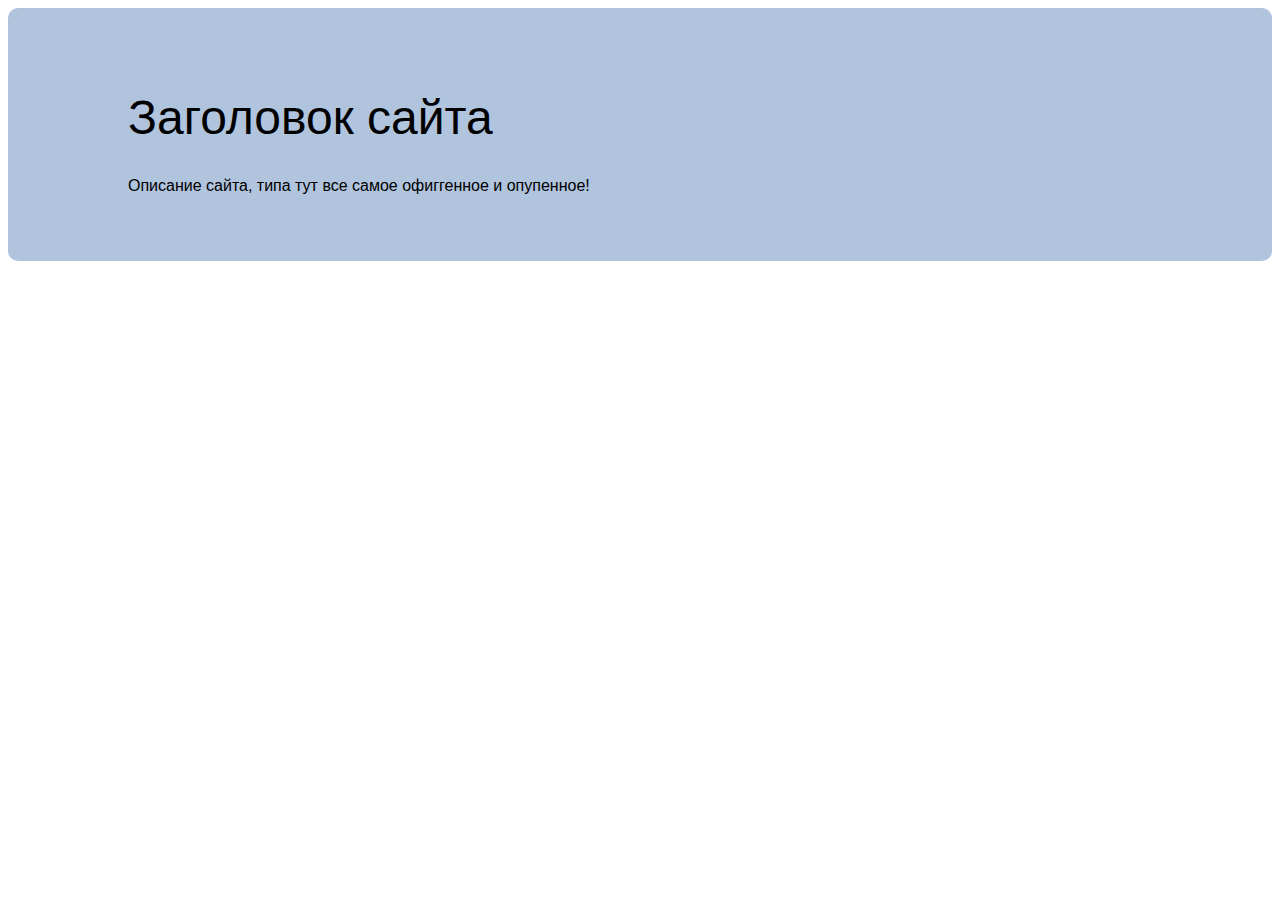
==== www/index.html @ 98dd0d77 "первый коммит" ====
<!doctype html>
<html lang="ru">
<head>
    <meta charset="UTF-8">
    <meta name="viewport" content="width=device-width, initial-scale=1.0">
    <title>Мой первый проект</title>
    <link rel="stylesheet" href="style/style.css">
</head>
<body>
    <div class="promo">
        <div class="promo-inner">
            <h1 class="promo-ttl">Заголовок сайта</h1>
            <p class="promo-slogan">Описание сайта, типа тут все самое офиггенное и опупенное!</p>
        </div>
    </div>

    <script src="scripts/script.js"></script>
</body>
</html>
---- www/style/style.css ----
body {
  font-family: Arial, "Helvetica Neue", Helvetica, sans-serif;
}

.promo {
  padding: 50px 0;
  background-color: lightsteelblue;
  border-radius: 10px;
}

.promo-inner {
  margin: 0 auto;
  width: 1024px;
}
@media (max-width: 1279px) {
  .promo-inner {
    width: auto;
    max-width: 1024px;
  }
}

.promo-ttl {
  font-size: 48px;
  font-weight: 400;
}
@media (max-width: 1279px) {
  .promo-ttl {
    font-size: 32px;
  }
}
@media (max-width: 669px) {
  .promo-ttl {
    font-size: 20px;
  }
}
/*# sourceMappingURL=[data-uri] */
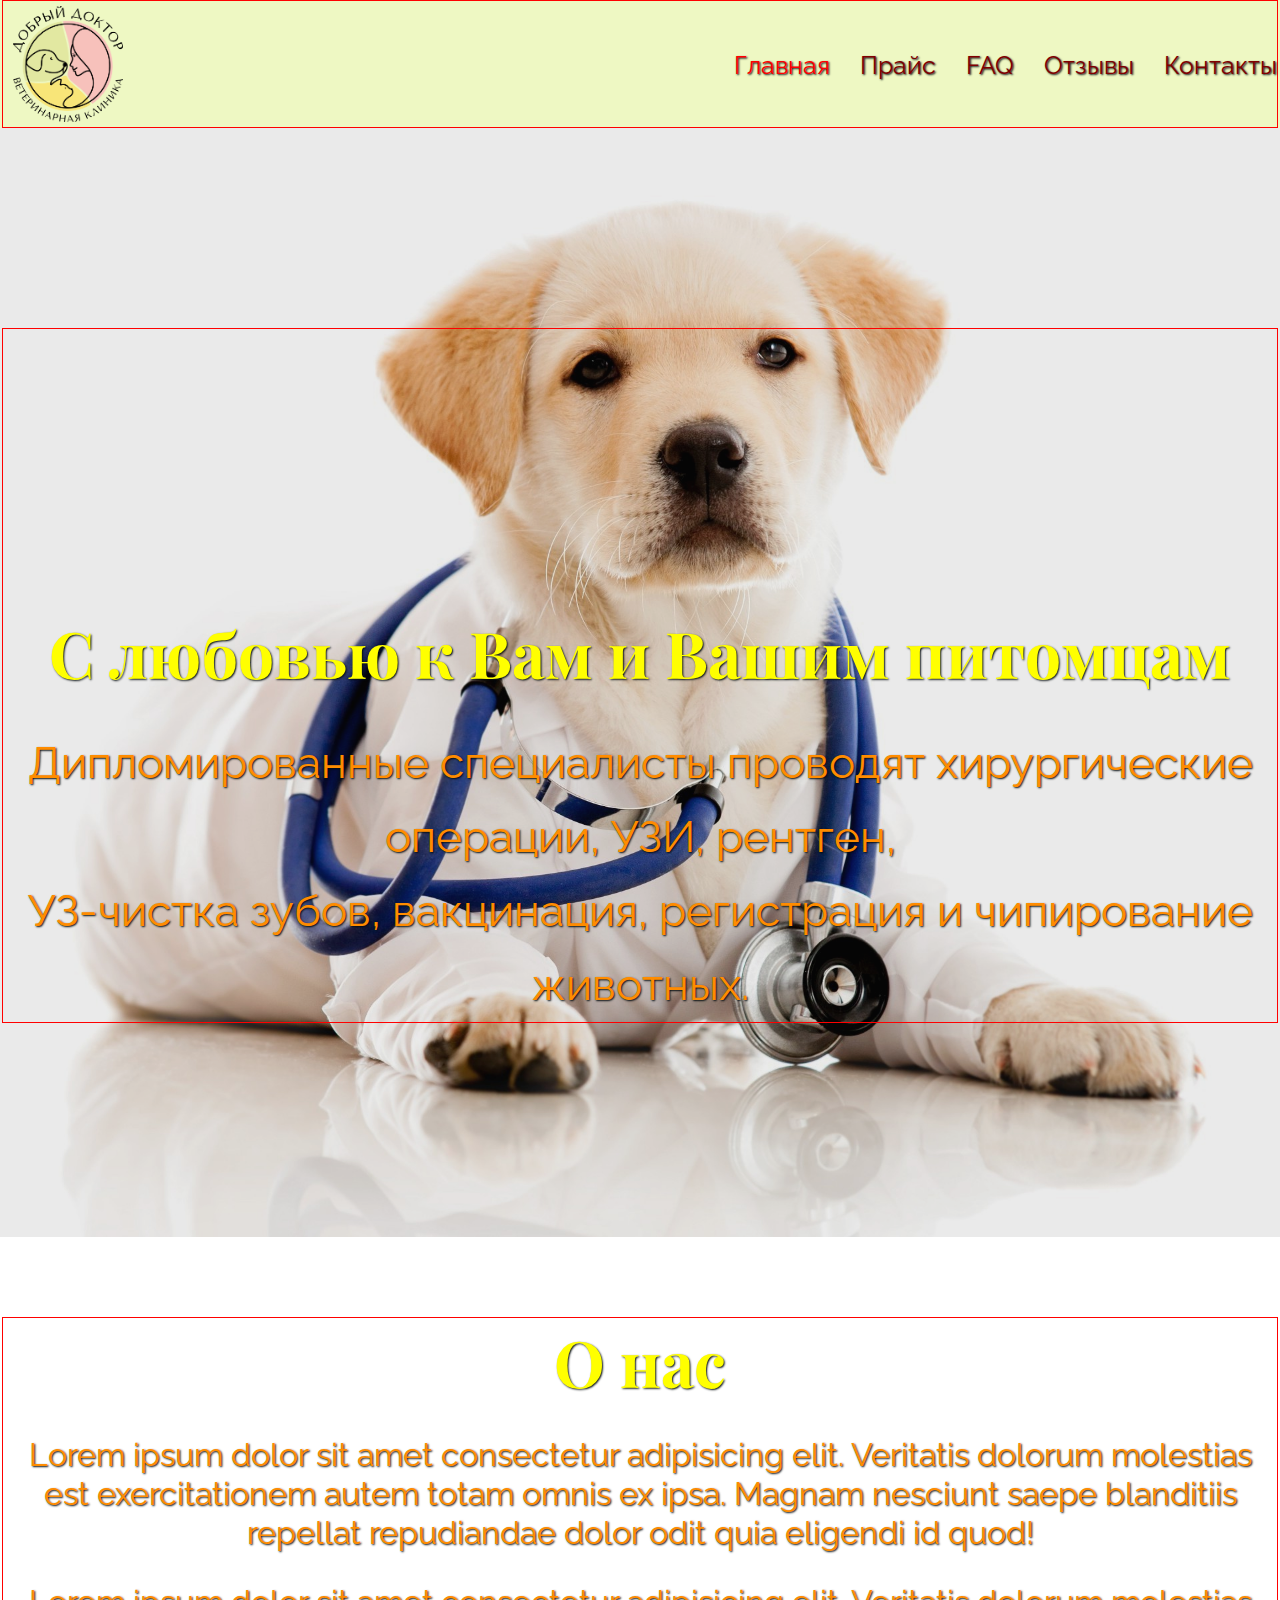
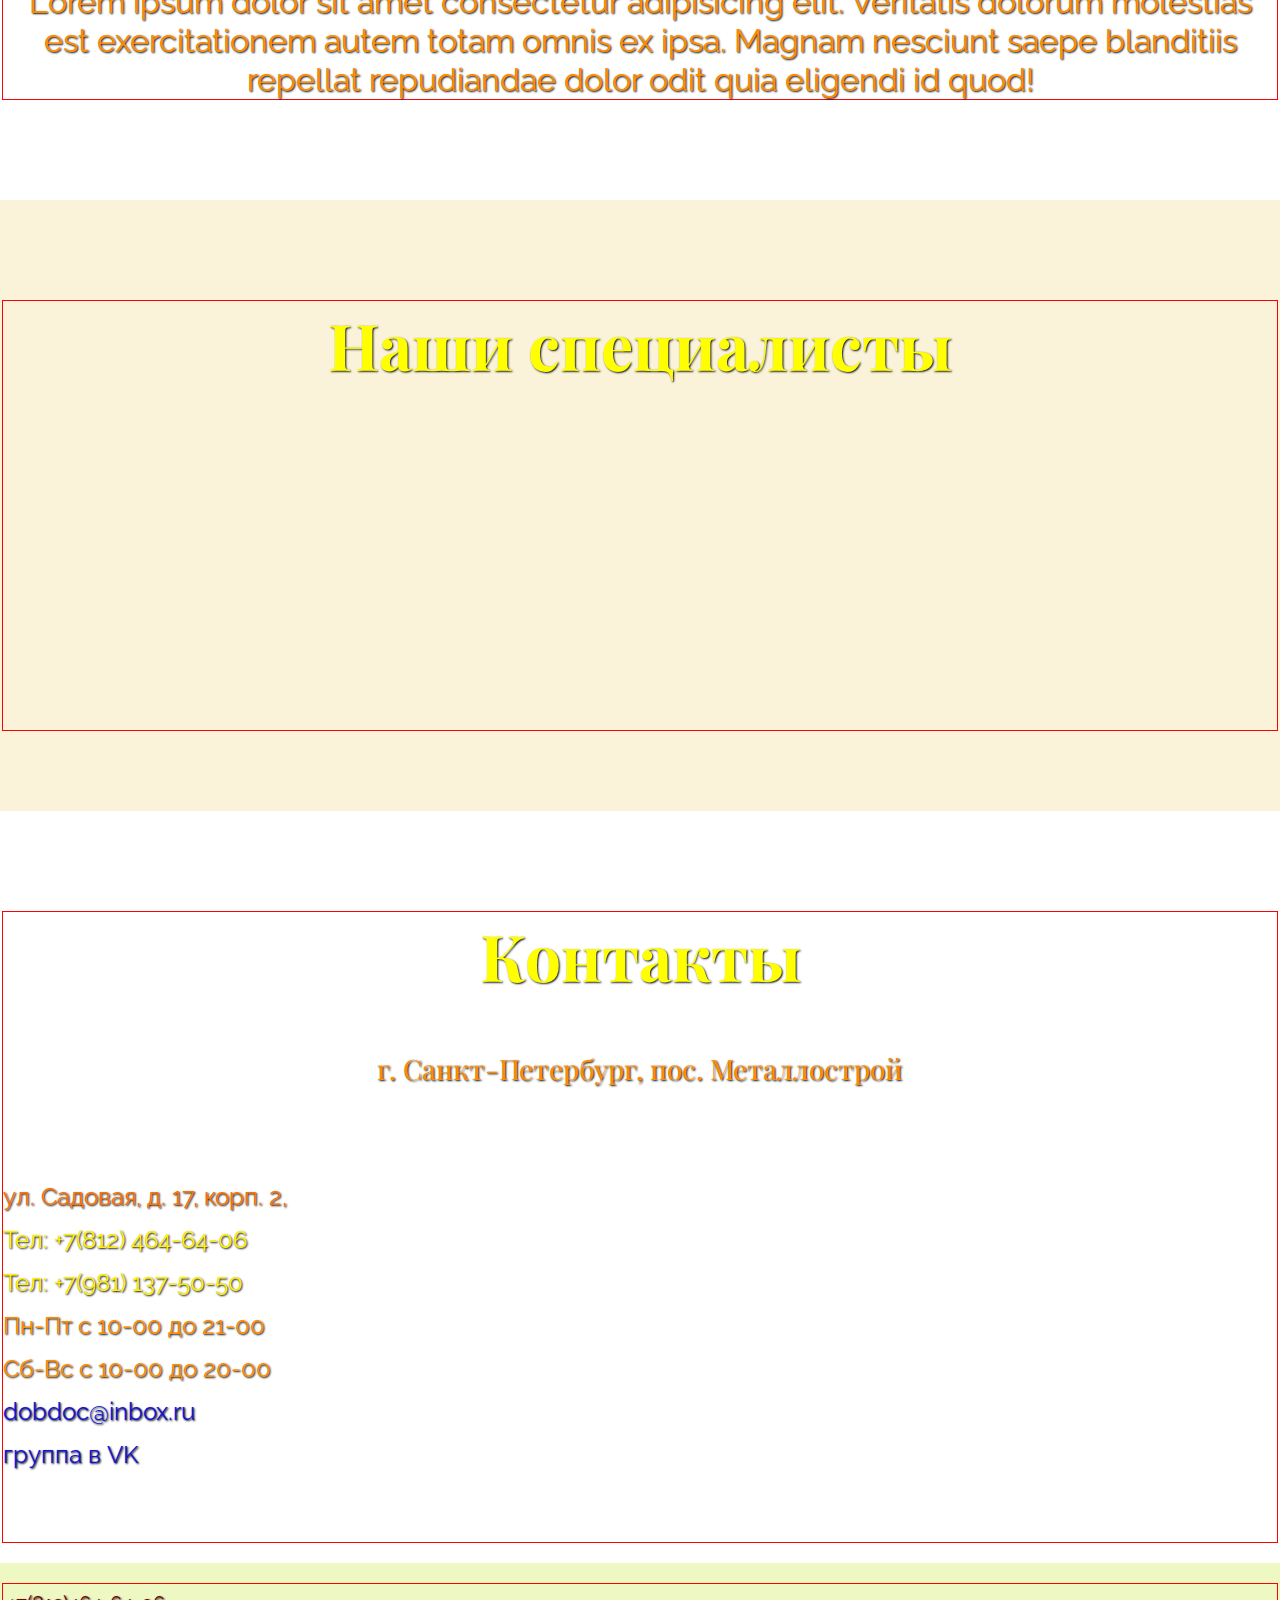
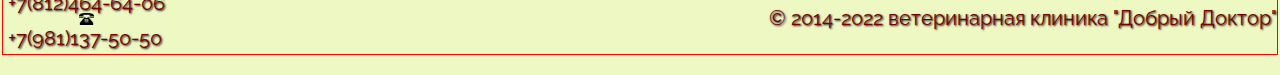
==== commit c95a543d: "сделала моб. меню и корректировала текст под мобил." ====
--- a/www/index.html
+++ b/www/index.html
@@ -1,19 +1,179 @@
-<!doctype html>
+<!DOCTYPE html>
 <html lang="ru">
+
 <head>
-    <meta charset="UTF-8">
-    <meta name="viewport" content="width=device-width, initial-scale=1.0">
-    <title>Мой первый проект</title>
-    <link rel="stylesheet" href="style/style.css">
+  <meta charset="UTF-8">
+  <meta http-equiv="X-UA-Compatible" content="IE=edge">
+  <meta name="viewport" content="width=device-width, initial-scale=1.0">
+  <title>Добрый доктор</title>
+  <link rel="stylesheet" href="style/style.css">
 </head>
+
 <body>
-    <div class="promo">
+  <header class="header">
+    <div class="header-inner">
+      <div class="header-wrap">
+        <img src="./images/логотип_png_Монтажная_область_1_копия_2.png" alt="logo" class="header-logo">
+
+        <div class="menu j-menu">
+          <ul>
+            <li>
+              <a href="index.html" class="active">Главная</a>
+            </li>
+            <li>
+              <a href="prise.html">Прайс</a>
+            </li>
+            <li>
+              <a href="faq.html">FAQ</a>
+            </li>
+            <li>
+              <a href="reviews.html">Отзывы</a>
+            </li>
+            <li>
+              <a href="contacts.html">Контакты</a>
+            </li>
+          </ul>
+        </div>
+        <button class="burger j-burger">menu</button>
+      
+      </div>
+      
+
+    </div>
+  </header>
+
+  <main>
+    <section class="promo">
+      <div class="promo-fade">
         <div class="promo-inner">
-            <h1 class="promo-ttl">Заголовок сайта</h1>
-            <p class="promo-slogan">Описание сайта, типа тут все самое офиггенное и опупенное!</p>
+          <h1 class="promo-title">С любовью к Вам и Вашим питомцам</h1>
+          <p class="promo-text">Дипломированные специалисты проводят хирургические операции, УЗИ, рентген,<br>
+            УЗ-чистка зубов, вакцинация, регистрация и чипирование животных.</p>
         </div>
+      </div>
+    </section>
+
+    <section class="story">
+      <div class="story-inner">
+        <h2 class="story-title">О нас</h2>
+        <p class="story-text">Lorem ipsum dolor sit amet consectetur adipisicing elit. Veritatis dolorum molestias est
+          exercitationem autem totam omnis ex ipsa. Magnam nesciunt saepe blanditiis repellat repudiandae dolor odit
+          quia eligendi id quod!</p>
+
+        <p class="story-text">Lorem ipsum dolor sit amet consectetur adipisicing elit. Veritatis dolorum molestias est
+          exercitationem autem totam omnis ex ipsa. Magnam nesciunt saepe blanditiis repellat repudiandae dolor odit
+          quia eligendi id quod!</p>
+      </div>
+    </section>
+
+    <section class="specialists">
+      <div class="specialists-inner">
+        <h2 class="specialists-title">Наши специалисты</h2>
+        <marquee scrollamount="7" direction="left" loop="-1">
+          <div class="specialists-content">
+            <div class="specialists-slider">
+              <div class="specialist">
+                <div class="specialist-photo-wrap">
+                  <img src="./images/Татьяна Владимировна.jpg" class="specialist-photo">
+                </div>
+                <div class="specialist-info">
+                  <strong class="specialist-name">Татьяна Владимировна</strong>
+                  <blockquote class="specialist-quote">инфо о враче</blockquote>
+                </div>
+              </div>
+            </div>
+
+            <div class="specialists-slider">
+              <div class="specialist">
+                <div class="specialist-photo-wrap">
+                  <img src="./images/Ольга Ивановна.jpg" class="specialist-photo">
+                </div>
+                <div class="specialist-info">
+                  <strong class="specialist-name">Иванова Ольга Марковна</strong>
+                  <blockquote class="specialist-quote">инфо о враче</blockquote>
+                </div>
+              </div>
+            </div>
+
+            <div class="specialists-slider">
+              <div class="specialist">
+                <div class="specialist-photo-wrap">
+                  <img src="./images/Татьяна Владимировна.jpg" class="specialist-photo">
+                </div>
+                <div class="specialist-info">
+                  <strong class="specialist-name">Татьяна Владимировна</strong>
+                  <blockquote class="specialist-quote">инфо о враче</blockquote>
+                </div>
+              </div>
+            </div>
+
+            <div class="specialists-slider">
+              <div class="specialist">
+                <div class="specialist-photo-wrap">
+                  <img src="./images/Татьяна Владимировна.jpg" class="specialist-photo">
+                </div>
+                <div class="specialist-info">
+                  <strong class="specialist-name">Татьяна Владимировна</strong>
+                  <blockquote class="specialist-quote">инфо о враче</blockquote>
+                </div>
+              </div>
+            </div>
+          </div>
+        </marquee>
+
+      </div>
+    </section>
+
+    <section class="contacts">
+      <div class="contacts-inner">
+        <h2 class="contacts-title">Контакты</h2>
+
+        <ul class="tabs">
+          <li class="tabs-item">
+            <p href="#" class="tabs-link active j-tabs-link">г. Санкт-Петербург, пос. Металлострой</p>
+          </li>
+        </ul>
+
+        <div class="contacts-item active tabs-content">
+          <div class="contacts-info">
+            <p class="contacts-text">ул. Садовая, д. 17, корп. 2,</p>
+            <p class="contacts-text1">Тел: +7(812) 464-64-06</p>
+            <p class="contacts-text1">Тел: +7(981) 137-50-50</p>
+            <p class="contacts-text2">Пн-Пт с 10-00 до 21-00</p>
+            <p class="contacts-text2">Сб-Вс с 10-00 до 20-00</p>
+            <p class="contacts-text3"><a href="mailto:dobdoc@inbox.ru">dobdoc@inbox.ru</a></p>
+            <p class="contacts-text3"><a href="https://vk.com/dobryu_doctor">группа в VK</a></p>
+          </div>
+
+          <div class="contacts-map">
+            <div style="position:relative;overflow:hidden;"><iframe
+                src="https://yandex.ru/map-widget/v1/?um=constructor%3Ab95b7c24da379fdb84732457a27bf0f45a4c1c85ee0b3e1d60ecde0ba533adcd&amp;source=constructor"
+                width="100%" height="420" frameborder="1" style="border: 0;"></iframe></div>
+          </div>
+        </div>
+
+      </div>
+    </section>
+
+  </main>
+
+  <footer class="footer">
+    <div class="footer-inner">
+      <div class="footer-wrap">
+        <div class="footer-phone">
+          <a href="tel:+79811375050" class="header-phone">+7(812)464-64-06</a><br>
+          <a href="tel:+78124646406" class="header-phone">+7(981)137-50-50</a>
+        </div>
+        <div class="footer-copyright">© 2014-2022 ветеринарная клиника "Добрый Доктор"</div>
+      </div>
+
     </div>
+  </footer>
 
-    <script src="scripts/script.js"></script>
+  <script src="scripts/jquery-3.6.0.min.js"></script>
+  <script src="scripts/slick.min.js"></script>
+  <script src="scripts/script.js"></script>
+
 </body>
+
 </html>
--- a/www/style/style.css
+++ b/www/style/style.css
@@ -1,36 +1,1182 @@
+/* playfair-display-regular - latin_cyrillic */
+@font-face {
+  font-family: "Playfair Display";
+  font-style: normal;
+  font-weight: 400;
+  src: local(""), url("../fonts/playfair-display-v28-latin_cyrillic-regular.woff2") format("woff2"), url("../fonts/playfair-display-v28-latin_cyrillic-regular.woff") format("woff");
+  /* Chrome 6+, Firefox 3.6+, IE 9+, Safari 5.1+ */
+}
+/* playfair-display-700 - latin_cyrillic */
+@font-face {
+  font-family: "Playfair Display";
+  font-style: normal;
+  font-weight: 700;
+  src: local(""), url("../fonts/playfair-display-v28-latin_cyrillic-700.woff2") format("woff2"), url("../fonts/playfair-display-v28-latin_cyrillic-700.woff") format("woff");
+  /* Chrome 6+, Firefox 3.6+, IE 9+, Safari 5.1+ */
+}
+/* raleway-regular - latin_cyrillic */
+@font-face {
+  font-family: "Raleway";
+  font-style: normal;
+  font-weight: 400;
+  src: local(""), url("../fonts/raleway-v26-latin_cyrillic-regular.woff2") format("woff2"), url("../fonts/raleway-v26-latin_cyrillic-regular.woff") format("woff");
+  /* Chrome 6+, Firefox 3.6+, IE 9+, Safari 5.1+ */
+}
+/* raleway-600 - latin_cyrillic */
+@font-face {
+  font-family: "Raleway";
+  font-style: normal;
+  font-weight: 600;
+  src: local(""), url("../fonts/raleway-v26-latin_cyrillic-600.woff2") format("woff2"), url("../fonts/raleway-v26-latin_cyrillic-600.woff") format("woff");
+  /* Chrome 6+, Firefox 3.6+, IE 9+, Safari 5.1+ */
+}
 body {
-  font-family: Arial, "Helvetica Neue", Helvetica, sans-serif;
+  margin: 0;
+  font-family: "Playfair Display", "Raleway", sans-serif;
+}
+
+@media (max-width: 767px) {
+  body {
+    padding-top: 0;
+  }
+}
+* {
+  box-sizing: border-box;
+}
+
+/* Slider */
+.slick-slider {
+  position: relative;
+  display: block;
+  box-sizing: border-box;
+  -webkit-touch-callout: none;
+  -webkit-user-select: none;
+  -khtml-user-select: none;
+  -moz-user-select: none;
+  -ms-user-select: none;
+  user-select: none;
+  -ms-touch-action: pan-y;
+  touch-action: pan-y;
+  -webkit-tap-highlight-color: transparent;
+}
+
+.slick-list {
+  position: relative;
+  overflow: hidden;
+  display: block;
+  margin: 0;
+  padding: 0;
+}
+.slick-list:focus {
+  outline: none;
+}
+.slick-list.dragging {
+  cursor: pointer;
+  cursor: hand;
+}
+
+.slick-slider .slick-track,
+.slick-slider .slick-list {
+  -webkit-transform: translate3d(0, 0, 0);
+  -moz-transform: translate3d(0, 0, 0);
+  -ms-transform: translate3d(0, 0, 0);
+  -o-transform: translate3d(0, 0, 0);
+  transform: translate3d(0, 0, 0);
+}
+
+.slick-track {
+  position: relative;
+  left: 0;
+  top: 0;
+  display: block;
+  margin-left: auto;
+  margin-right: auto;
+}
+.slick-track:before, .slick-track:after {
+  content: "";
+  display: table;
+}
+.slick-track:after {
+  clear: both;
+}
+.slick-loading .slick-track {
+  visibility: hidden;
+}
+
+.slick-slide {
+  float: left;
+  height: 100%;
+  min-height: 1px;
+  display: none;
+}
+[dir=rtl] .slick-slide {
+  float: right;
+}
+.slick-slide img {
+  display: block;
+}
+.slick-slide.slick-loading img {
+  display: none;
+}
+.slick-slide.dragging img {
+  pointer-events: none;
+}
+.slick-initialized .slick-slide {
+  display: block;
+}
+.slick-loading .slick-slide {
+  visibility: hidden;
+}
+.slick-vertical .slick-slide {
+  display: block;
+  height: auto;
+  border: 1px solid transparent;
+}
+
+.slick-arrow.slick-hidden {
+  display: none;
+}
+
+.header {
+  width: 100%;
+  background-color: #eef8c3;
+}
+@media (max-width: 1279px) {
+  .header {
+    padding: 0;
+  }
+}
+@media (max-width: 767px) {
+  .header {
+    padding: 0;
+  }
+}
+
+.header-logo {
+  width: 130px;
+  padding: 5px 10px;
+}
+@media (max-width: 1279px) {
+  .header-logo {
+    padding: 5px 10px;
+  }
+}
+@media (max-width: 767px) {
+  .header-logo {
+    padding: 5px 10px;
+  }
+}
+
+.header-inner {
+  max-width: 1276px;
+  margin: 0 auto;
+  border: 1px solid red;
+}
+@media (max-width: 1279px) {
+  .header-inner {
+    padding: 0 10px;
+  }
+}
+
+.header-wrap {
+  display: flex;
+  align-items: center;
+  justify-content: space-between;
 }
 
 .promo {
-  padding: 50px 0;
-  background-color: lightsteelblue;
-  border-radius: 10px;
+  text-align: center;
+  background-image: url(../images/milye-doktor-shhenok-labradora.jpg);
+  background-repeat: no-repeat;
+  background-position: center;
+  background-size: cover;
+}
+
+.promo-fade {
+  background-color: rgba(51, 51, 51, 0.1);
+  padding-top: 200px;
+  padding-bottom: 214px;
+}
+@media (max-width: 767px) {
+  .promo-fade {
+    padding-top: 110px;
+    padding-bottom: 80px;
+  }
 }
 
 .promo-inner {
-  margin: 0 auto;
-  width: 1024px;
+  max-width: 1276px;
+  margin: 0 auto;
+  border: 1px solid red;
 }
 @media (max-width: 1279px) {
   .promo-inner {
-    width: auto;
-    max-width: 1024px;
-  }
-}
-
-.promo-ttl {
-  font-size: 48px;
+    padding: 0 10px;
+  }
+}
+
+.promo-title {
+  margin: 0 auto;
+  font-family: "Playfair Display";
+  text-align: center;
+  font-size: 64px;
+  line-height: 87px;
+  color: #FFFF00;
+  text-shadow: 1px 1px 2px #060D10;
+  padding-top: 280px;
+}
+@media (max-width: 1279px) {
+  .promo-title {
+    line-height: 82px;
+  }
+}
+@media (max-width: 767px) {
+  .promo-title {
+    font-size: 36px;
+    line-height: 49px;
+  }
+}
+@media (max-width: 767px) {
+  .promo-title {
+    padding-top: 210px;
+  }
+}
+
+.promo-text {
+  margin: 0;
+  padding-top: 30px;
+  font-family: "Raleway";
+  font-style: normal;
   font-weight: 400;
-}
-@media (max-width: 1279px) {
-  .promo-ttl {
+  font-size: 44px;
+  line-height: 74px;
+  align-items: center;
+  color: #FF8C00;
+  text-shadow: 1px 1px 2px #060D10;
+}
+@media (max-width: 1279px) {
+  .promo-text {
     font-size: 32px;
-  }
-}
-@media (max-width: 669px) {
-  .promo-ttl {
+    line-height: 44px;
+    padding-bottom: 30px;
+  }
+}
+@media (max-width: 767px) {
+  .promo-text {
+    font-size: 32px;
+    line-height: 44px;
+    padding-bottom: 30px;
+  }
+}
+
+.story {
+  color: #F0E68C;
+  text-align: center;
+  background-size: cover;
+  background-position: center;
+  background-repeat: no-repeat;
+  padding-top: 80px;
+  padding-bottom: 100px;
+}
+
+.story-inner {
+  max-width: 1276px;
+  margin: 0 auto;
+  border: 1px solid red;
+}
+@media (max-width: 1279px) {
+  .story-inner {
+    padding: 0 10px;
+  }
+}
+
+.story-title {
+  margin: 0 auto;
+  font-family: "Playfair Display";
+  text-align: center;
+  font-size: 64px;
+  line-height: 87px;
+  color: #FFFF00;
+  text-shadow: 1px 1px 2px #060D10;
+}
+@media (max-width: 1279px) {
+  .story-title {
+    line-height: 82px;
+  }
+}
+@media (max-width: 767px) {
+  .story-title {
+    font-size: 36px;
+    line-height: 49px;
+  }
+}
+
+.story-text {
+  margin: 0;
+  padding-top: 30px;
+  font-family: "Raleway";
+  font-style: normal;
+  font-weight: 400;
+  font-size: 32px;
+  line-height: 39px;
+  align-items: center;
+  color: #FF8C00;
+  text-shadow: 1px 1px 2px #060D10;
+}
+
+.specialists {
+  background-color: #FBF2DA;
+  padding-top: 100px;
+  padding-bottom: 80px;
+}
+
+.specialists-inner {
+  max-width: 1276px;
+  margin: 0 auto;
+  border: 1px solid red;
+}
+@media (max-width: 1279px) {
+  .specialists-inner {
+    padding: 0 10px;
+  }
+}
+
+.specialists-title {
+  margin: 0 auto;
+  font-family: "Playfair Display";
+  text-align: center;
+  font-size: 64px;
+  line-height: 87px;
+  color: #FFFF00;
+  text-shadow: 1px 1px 2px #060D10;
+}
+@media (max-width: 1279px) {
+  .specialists-title {
+    line-height: 82px;
+  }
+}
+@media (max-width: 767px) {
+  .specialists-title {
+    font-size: 36px;
+    line-height: 49px;
+  }
+}
+
+.specialists-content {
+  display: flex;
+  align-items: center;
+}
+
+.specialists-slider {
+  display: flex;
+  align-items: center;
+  padding: 0 100px;
+  padding-top: 80px;
+}
+
+.specialist {
+  display: flex;
+  align-items: center;
+}
+
+.specialist-photo-wrap {
+  margin-left: 24px;
+  margin-right: 24px;
+}
+
+.specialist-photo {
+  width: 254px;
+  height: 254px;
+  border-radius: 50%;
+}
+
+.specialist-name {
+  font-size: 38px;
+  line-height: 55px;
+  margin: 0;
+  color: #FF8C00;
+  text-shadow: 1px 1px 2px #060D10;
+}
+
+.specialist-quote {
+  margin: 0;
+  padding-top: 40px;
+  font-size: 34px;
+  line-height: 45px;
+  color: #FF8C00;
+}
+
+@media (min-width: 1280px) {
+  .menu {
+    display: block !important;
+  }
+}
+@media (max-width: 767px) {
+  .menu {
+    position: absolute;
+    display: none;
+    top: 130px;
+    left: 0;
+    width: 100%;
+    border-top: 1px solid #FF8C00;
+    background-color: #FF8C00;
+  }
+}
+.menu ul {
+  display: flex;
+  padding: 0;
+  margin: 0;
+  list-style: none;
+  font-size: 25px;
+}
+@media (max-width: 1279px) {
+  .menu ul {
+    justify-content: center;
+  }
+}
+@media (max-width: 767px) {
+  .menu ul {
+    display: block;
+    text-align: center;
+    padding: 25px;
+  }
+}
+.menu li {
+  margin-left: 30px;
+}
+@media (max-width: 767px) {
+  .menu li {
+    margin: 0;
+  }
+}
+.menu a {
+  font-family: "Raleway";
+  font-style: normal;
+  font-size: 25px;
+  line-height: 24px;
+  color: #800000;
+  text-shadow: 1px 1px 2px #060D10;
+  text-decoration: none;
+  padding-bottom: 10px;
+}
+.menu a.active {
+  color: red;
+}
+
+.prise {
+  padding-top: 130px;
+  padding-bottom: 130px;
+}
+@media (max-width: 1279px) {
+  .prise {
+    padding-top: 120px;
+    padding-bottom: 120px;
+  }
+}
+@media (max-width: 767px) {
+  .prise {
+    padding-top: 90px;
+    padding-bottom: 90px;
+  }
+}
+
+.prise-inner {
+  max-width: 1276px;
+  margin: 0 auto;
+  border: 1px solid red;
+}
+@media (max-width: 1279px) {
+  .prise-inner {
+    padding: 0 10px;
+  }
+}
+
+.prise-title {
+  margin: 0 auto;
+  font-family: "Playfair Display";
+  text-align: center;
+  font-size: 64px;
+  line-height: 87px;
+  color: #FFFF00;
+  text-shadow: 1px 1px 2px #060D10;
+}
+@media (max-width: 1279px) {
+  .prise-title {
+    line-height: 82px;
+  }
+}
+@media (max-width: 767px) {
+  .prise-title {
+    font-size: 36px;
+    line-height: 49px;
+  }
+}
+
+th {
+  color: #FF8C00;
+  text-shadow: 1px 1px 2px #060D10;
+}
+
+.prise-list {
+  margin-top: 50px;
+}
+@media (max-width: 1279px) {
+  .prise-list {
+    margin-top: 50px;
+  }
+}
+@media (max-width: 767px) {
+  .prise-list {
+    margin-top: 52px;
+  }
+}
+
+.prise-item {
+  margin-top: 40px;
+  box-sizing: border-box;
+  border-radius: 4px;
+  cursor: pointer;
+}
+
+.prise-question {
+  display: flex;
+  justify-content: space-between;
+  width: 100%;
+  padding: 25px 30px;
+  font-family: "Raleway";
+  font-weight: 300;
+  font-size: 36px;
+  line-height: 49px;
+  text-align: left;
+  background-color: rgb(255, 255, 255);
+  color: #FF8C00;
+  text-shadow: 1px 1px 2px #060D10;
+  border-radius: 6px;
+  border-color: #FF8C00;
+  cursor: pointer;
+}
+@media (max-width: 1279px) {
+  .prise-question {
+    font-size: 32px;
+    line-height: 44px;
+  }
+}
+@media (max-width: 767px) {
+  .prise-question {
+    padding: 15px;
     font-size: 20px;
-  }
-}
-/*# sourceMappingURL=[data-uri] */
+    line-height: 27px;
+  }
+}
+
+.prise-answear {
+  display: none;
+}
+
+.j-prise-icon {
+  height: 40px;
+  width: 40px;
+  background-image: url("../images/icon-plus.jpg");
+}
+@media (max-width: 767px) {
+  .j-prise-icon {
+    width: 30px;
+    height: 30px;
+    background-size: 100%;
+    margin-top: 10px;
+  }
+}
+
+.prise-icon-minus {
+  background-image: url("../images/icon-minus.jpg");
+  background-repeat: no-repeat;
+  background-position: center;
+}
+
+.form {
+  display: flex;
+  flex-wrap: wrap;
+  width: 66.66%;
+  margin: 40px auto 0;
+}
+@media (max-width: 1279px) {
+  .form {
+    width: initial;
+    margin-left: -15px;
+    margin-right: -15px;
+  }
+}
+
+.form-field {
+  width: 100%;
+  margin-top: 30px;
+  padding: 0 15px;
+}
+
+.form-field-half {
+  width: 50%;
+}
+@media (max-width: 767px) {
+  .form-field-half {
+    width: 100%;
+  }
+}
+
+.form-input {
+  width: 100%;
+  padding: 20px;
+  font-size: 20px;
+  line-height: 27px;
+  background-color: #FFFF00;
+  border-radius: 8px;
+  border: none;
+}
+
+.form-textarea {
+  width: 100%;
+  height: 170px;
+  padding: 20px;
+  font-size: 20px;
+  line-height: 27px;
+  background-color: #FFFF00;
+  border-radius: 8px;
+  border: none;
+  resize: vertical;
+}
+
+.footer {
+  padding: 20px 0;
+  width: 100%;
+  background-color: #eef8c3;
+  color: #800000;
+  text-shadow: 1px 1px 2px #060d10;
+  text-decoration: none;
+}
+@media (max-width: 1279px) {
+  .footer {
+    padding: 0;
+  }
+}
+@media (max-width: 767px) {
+  .footer {
+    padding-top: 10px;
+    padding-bottom: 5px;
+    text-align: center;
+  }
+}
+
+.footer-inner {
+  max-width: 1276px;
+  margin: 0 auto;
+  border: 1px solid red;
+}
+@media (max-width: 1279px) {
+  .footer-inner {
+    padding: 0 10px;
+  }
+}
+
+.footer-wrap {
+  display: flex;
+  justify-content: space-between;
+}
+@media (max-width: 767px) {
+  .footer-wrap {
+    display: block;
+  }
+}
+
+.footer-copyright {
+  display: flex;
+  justify-content: space-around;
+  margin: 0;
+  font-size: 20px;
+  line-height: 27px;
+  padding: 10px 0;
+  font-family: "Raleway", sans-serif;
+  font-style: normal;
+  font-weight: 400;
+  align-items: center;
+  color: #800000;
+  text-shadow: 1px 1px 2px #060d10;
+}
+@media (max-width: 767px) {
+  .footer-copyright {
+    display: block;
+    display: flex;
+    flex-direction: column;
+  }
+}
+
+.footer-phone {
+  display: block;
+  align-items: center;
+  font-size: 20px;
+  line-height: 35px;
+  text-decoration: none;
+  color: #800000;
+  text-shadow: 1px 1px 2px #060d10;
+  text-decoration: none;
+  background-image: url("../images/phone.png");
+  background-size: 15px;
+  background-repeat: no-repeat;
+  background-position: center;
+}
+@media (max-width: 767px) {
+  .footer-phone {
+    display: block;
+    margin: 0;
+    padding-top: 14px;
+    padding-bottom: 15px;
+  }
+}
+.footer-phone a {
+  font-family: "Raleway", sans-serif;
+  font-style: normal;
+  font-size: 20px;
+  line-height: 24px;
+  color: #800000;
+  text-shadow: 1px 1px 2px #060D10;
+  text-decoration: none;
+  padding: 5px;
+}
+@media (max-width: 767px) {
+  .footer-phone a {
+    display: block;
+  }
+}
+
+.contacts {
+  padding-top: 100px;
+  padding-bottom: 20px;
+}
+
+.contacts-inner {
+  max-width: 1276px;
+  margin: 0 auto;
+  border: 1px solid red;
+}
+@media (max-width: 1279px) {
+  .contacts-inner {
+    padding: 0 10px;
+  }
+}
+
+.contacts-title {
+  margin: 0 auto;
+  font-family: "Playfair Display";
+  text-align: center;
+  font-size: 64px;
+  line-height: 87px;
+  color: #FFFF00;
+  text-shadow: 1px 1px 2px #060D10;
+}
+@media (max-width: 1279px) {
+  .contacts-title {
+    line-height: 82px;
+  }
+}
+@media (max-width: 767px) {
+  .contacts-title {
+    font-size: 36px;
+    line-height: 49px;
+  }
+}
+
+.contacts-item {
+  font-family: "Raleway";
+  font-style: normal;
+  font-weight: 400;
+  font-size: 32px;
+  line-height: 29px;
+  align-items: center;
+  color: #FF8C00;
+  text-shadow: 1px 1px 2px #060d10;
+  display: none;
+}
+.contacts-item.active {
+  display: flex;
+}
+@media (max-width: 767px) {
+  .contacts-item.active {
+    display: flex;
+    flex-direction: column;
+  }
+}
+
+.contacts-info {
+  margin-bottom: 10px;
+  flex-basis: 33.33%;
+}
+
+.contacts-text, .contacts-text1, .contacts-text2, .contacts-text3 {
+  margin-top: 0;
+  margin-bottom: 10px;
+  font-size: 24px;
+  line-height: 33px;
+  color: #ff7300;
+  text-shadow: 1px 1px 2px #060d10;
+  font-weight: normal;
+}
+.contacts-text:last-child, .contacts-text1:last-child, .contacts-text2:last-child, .contacts-text3:last-child {
+  margin-bottom: 0;
+}
+@media (max-width: 1279px) {
+  .contacts-text, .contacts-text1, .contacts-text2, .contacts-text3 {
+    font-size: 18px;
+    line-height: 25px;
+  }
+}
+@media (max-width: 767px) {
+  .contacts-text, .contacts-text1, .contacts-text2, .contacts-text3 {
+    margin-bottom: 5px;
+    font-size: 16px;
+    line-height: 22px;
+    text-align: center;
+  }
+}
+
+.contacts-text1 {
+  margin-top: 0;
+  margin-bottom: 10px;
+  font-size: 24px;
+  line-height: 33px;
+  color: #ffee00;
+  text-shadow: 1px 1px 2px #060d10;
+  font-weight: normal;
+}
+.contacts-text1:last-child {
+  margin-bottom: 0;
+}
+@media (max-width: 1279px) {
+  .contacts-text1 {
+    font-size: 18px;
+    line-height: 25px;
+  }
+}
+@media (max-width: 767px) {
+  .contacts-text1 {
+    margin-bottom: 5px;
+    font-size: 16px;
+    line-height: 22px;
+    text-align: center;
+  }
+}
+
+.contacts-text2 {
+  margin-top: 0;
+  margin-bottom: 10px;
+  font-size: 24px;
+  line-height: 33px;
+  color: #FF8C00;
+  text-shadow: 1px 1px 2px #060d10;
+  font-weight: normal;
+}
+.contacts-text2:last-child {
+  margin-bottom: 0;
+}
+@media (max-width: 1279px) {
+  .contacts-text2 {
+    font-size: 18px;
+    line-height: 25px;
+  }
+}
+@media (max-width: 767px) {
+  .contacts-text2 {
+    margin-bottom: 5px;
+    font-size: 16px;
+    line-height: 22px;
+    text-align: center;
+  }
+}
+
+.contacts-text3 a {
+  font-size: 24px;
+  line-height: 33px;
+  color: #1512d6;
+  text-shadow: 1px 1px 2px #060d10;
+  text-decoration: none;
+}
+@media (max-width: 1279px) {
+  .contacts-text3 a {
+    font-size: 18px;
+    line-height: 25px;
+  }
+}
+@media (max-width: 767px) {
+  .contacts-text3 a {
+    margin-bottom: 5px;
+    font-size: 16px;
+    line-height: 22px;
+    text-align: center;
+  }
+}
+
+.contacts-map {
+  flex-basis: 66.66%;
+}
+
+.tabs {
+  display: flex;
+  justify-content: center;
+  list-style: none;
+  margin-top: 30px;
+  margin-bottom: 10px;
+  list-style: 0;
+  padding-left: 0px;
+}
+@media (max-width: 767px) {
+  .tabs {
+    justify-content: flex-start;
+    text-align: center;
+  }
+}
+
+.tabs-item {
+  padding: 0 15px;
+}
+@media (max-width: 1279px) {
+  .tabs-item {
+    padding: 0 15px;
+    text-align: center;
+  }
+}
+@media (max-width: 767px) {
+  .tabs-item {
+    padding: 0 10px;
+    text-align: center;
+  }
+}
+
+.tabs-link {
+  font-size: 28px;
+  line-height: 24px;
+  font-weight: 400;
+  text-decoration: none;
+  color: #FF8C00;
+  text-shadow: 1px 1px 2px #060d10;
+}
+
+.faq {
+  padding-top: 130px;
+  padding-bottom: 130px;
+}
+@media (max-width: 1279px) {
+  .faq {
+    padding-top: 120px;
+    padding-bottom: 120px;
+  }
+}
+@media (max-width: 767px) {
+  .faq {
+    padding-top: 90px;
+    padding-bottom: 90px;
+  }
+}
+
+.faq-inner {
+  max-width: 1276px;
+  margin: 0 auto;
+  border: 1px solid red;
+}
+@media (max-width: 1279px) {
+  .faq-inner {
+    padding: 0 10px;
+  }
+}
+
+.faq-title {
+  margin: 0 auto;
+  font-family: "Playfair Display";
+  text-align: center;
+  font-size: 64px;
+  line-height: 87px;
+  color: #FFFF00;
+  text-shadow: 1px 1px 2px #060D10;
+}
+@media (max-width: 1279px) {
+  .faq-title {
+    line-height: 82px;
+  }
+}
+@media (max-width: 767px) {
+  .faq-title {
+    font-size: 36px;
+    line-height: 49px;
+  }
+}
+
+.faq-list {
+  margin-top: 80px;
+}
+@media (max-width: 1279px) {
+  .faq-list {
+    margin-top: 50px;
+  }
+}
+@media (max-width: 767px) {
+  .faq-list {
+    margin-top: 52px;
+  }
+}
+
+.faq-item {
+  margin-top: 40px;
+  box-sizing: border-box;
+  border-radius: 4px;
+  cursor: pointer;
+}
+
+.faq-question {
+  display: flex;
+  justify-content: space-between;
+  width: 100%;
+  padding: 25px 30px;
+  font-family: "Raleway";
+  font-weight: 300;
+  font-size: 36px;
+  line-height: 49px;
+  text-align: left;
+  background-color: rgb(255, 255, 255);
+  color: #FF8C00;
+  text-shadow: 1px 1px 2px #060D10;
+  border-radius: 6px;
+  border-color: #FF8C00;
+  cursor: pointer;
+}
+@media (max-width: 1279px) {
+  .faq-question {
+    font-size: 32px;
+    line-height: 44px;
+  }
+}
+@media (max-width: 767px) {
+  .faq-question {
+    padding: 15px;
+    font-size: 20px;
+    line-height: 27px;
+  }
+}
+
+.faq-answear {
+  display: flex;
+  justify-content: space-between;
+  width: 100%;
+  padding: 0 30px;
+  font-family: "Raleway";
+  font-weight: 300;
+  font-size: 23px;
+  line-height: 49px;
+  text-align: left;
+  color: #1cee09;
+  text-shadow: 1px 1px 2px #060D10;
+  border: 2px solid #FF8C00;
+  border-radius: 6px;
+  border-color: #FF8C00;
+  cursor: pointer;
+  display: none;
+}
+
+.j-faq-icon {
+  height: 40px;
+  width: 40px;
+  background-image: url("../images/icon-plus.jpg");
+}
+@media (max-width: 767px) {
+  .j-faq-icon {
+    width: 30px;
+    height: 30px;
+    background-size: 100%;
+    margin-top: 10px;
+  }
+}
+
+.faq-icon-minus {
+  background-image: url("../images/icon-minus.jpg");
+  background-repeat: no-repeat;
+  background-position: center;
+}
+
+.reviews {
+  padding-top: 100px;
+}
+
+.reviews-inner {
+  max-width: 1276px;
+  margin: 0 auto;
+  border: 1px solid red;
+}
+@media (max-width: 1279px) {
+  .reviews-inner {
+    padding: 0 10px;
+  }
+}
+
+.reviews-title {
+  margin: 0 auto;
+  font-family: "Playfair Display";
+  text-align: center;
+  font-size: 64px;
+  line-height: 87px;
+  color: #FFFF00;
+  text-shadow: 1px 1px 2px #060D10;
+}
+@media (max-width: 1279px) {
+  .reviews-title {
+    line-height: 82px;
+  }
+}
+@media (max-width: 767px) {
+  .reviews-title {
+    font-size: 36px;
+    line-height: 49px;
+  }
+}
+
+.reviews-text {
+  margin: 0;
+  padding-top: 30px;
+  font-family: "Raleway";
+  font-style: normal;
+  font-weight: 400;
+  font-size: 32px;
+  line-height: 39px;
+  align-items: center;
+  color: #FF8C00;
+  text-shadow: 1px 1px 2px #060D10;
+}
+@media (max-width: 1279px) {
+  .reviews-text {
+    padding-bottom: 180px;
+    font-size: 54px;
+    line-height: 74px;
+    text-align: center;
+  }
+}
+@media (max-width: 767px) {
+  .reviews-text {
+    padding-bottom: 110px;
+    font-size: 32px;
+    line-height: 44px;
+    text-align: center;
+  }
+}
+
+.burger {
+  display: none;
+}
+@media (max-width: 767px) {
+  .burger {
+    display: block;
+    width: 60px;
+    height: 45px;
+    margin-left: auto;
+    font-size: 0;
+    background-color: rgba(236, 139, 11, 0.904);
+    background-image: url("../images/cil_hamburger-menu.svg");
+    background-repeat: no-repeat;
+    background-position: center;
+    border: none;
+  }
+}
+/*# sourceMappingURL=[data-uri] */
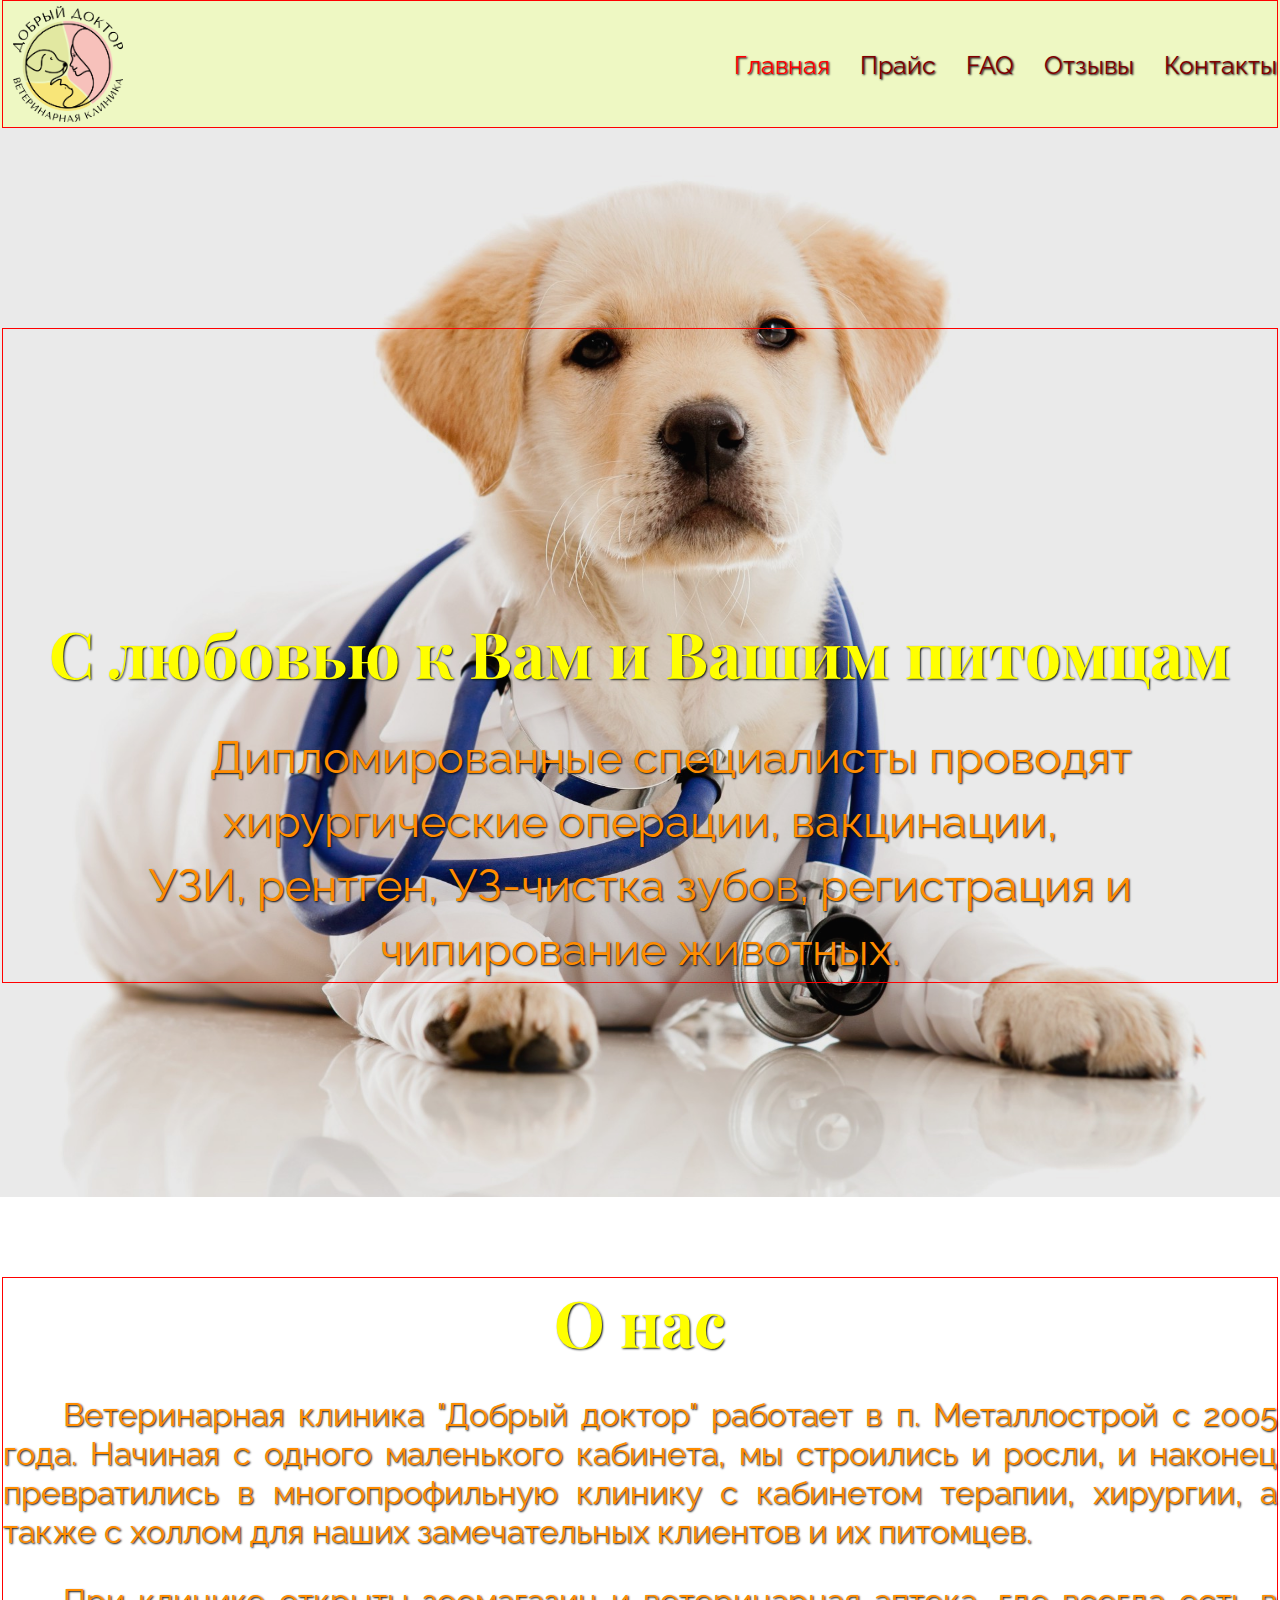
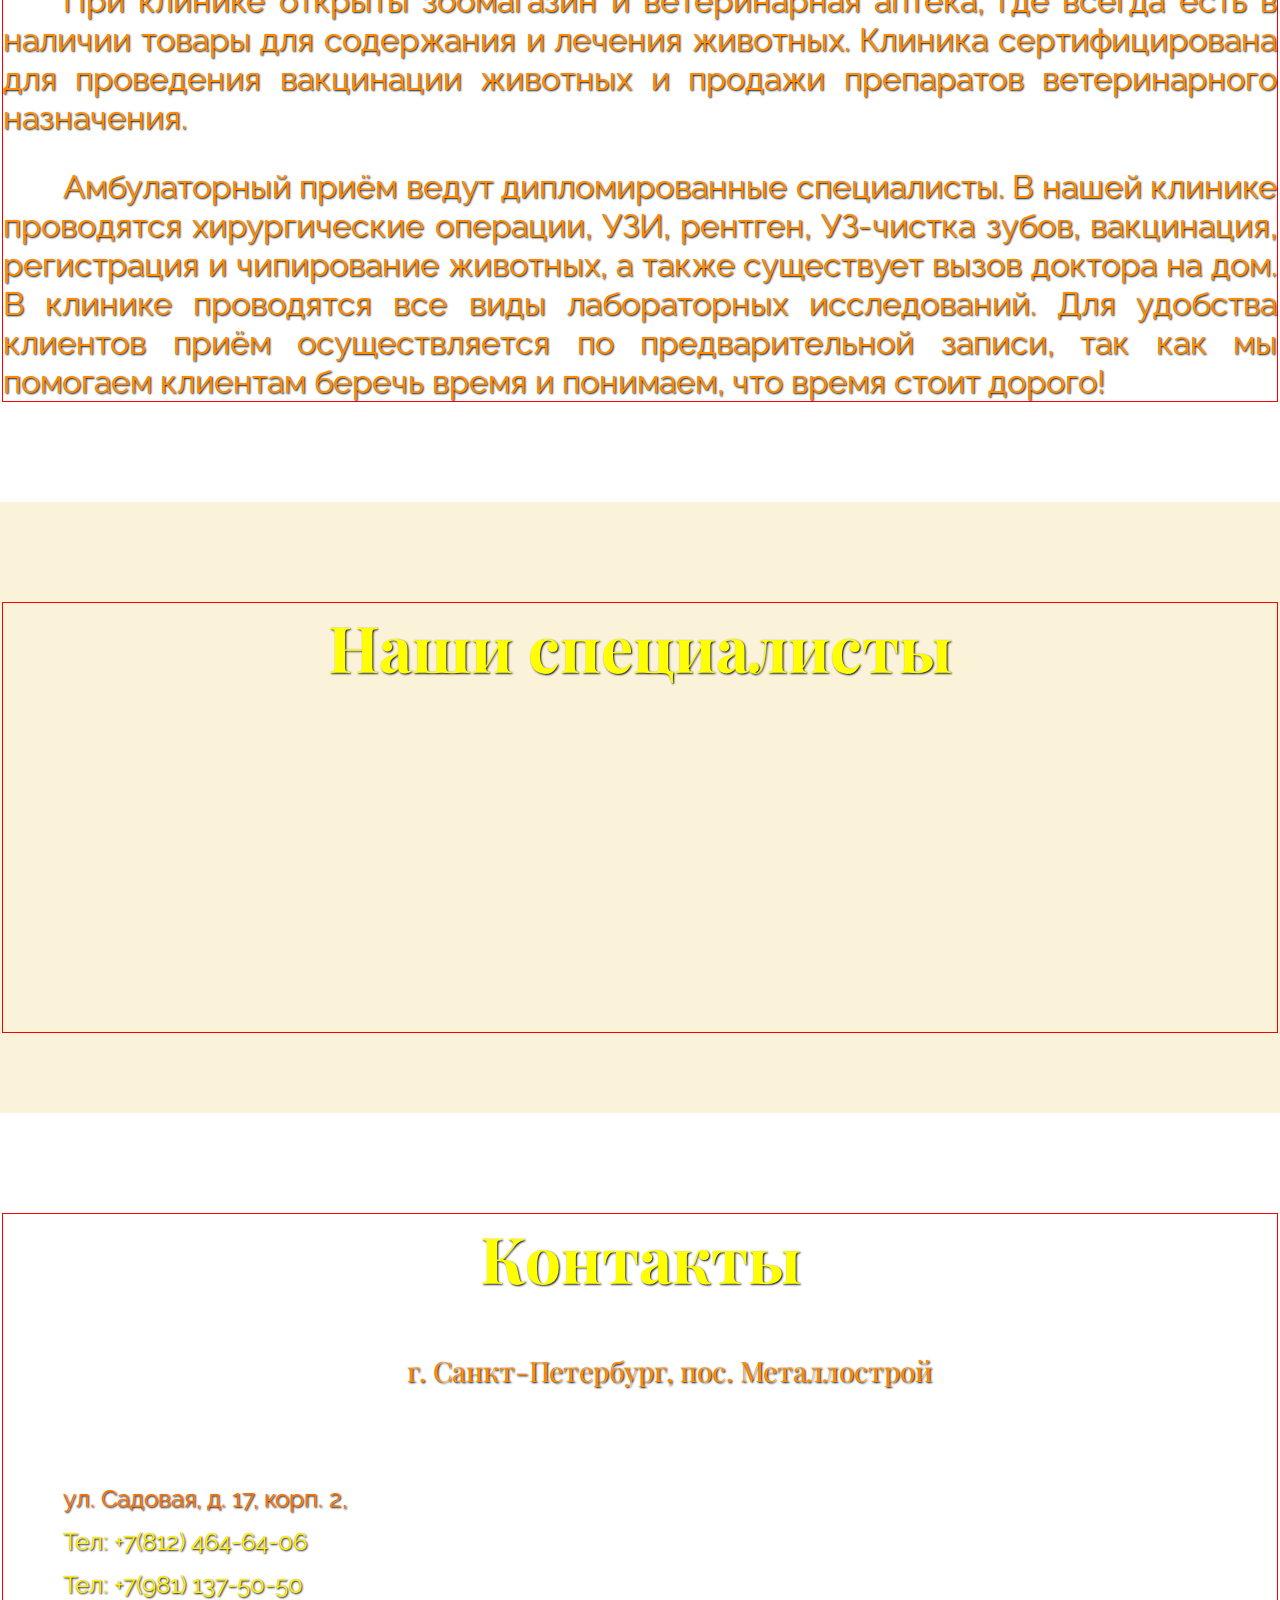
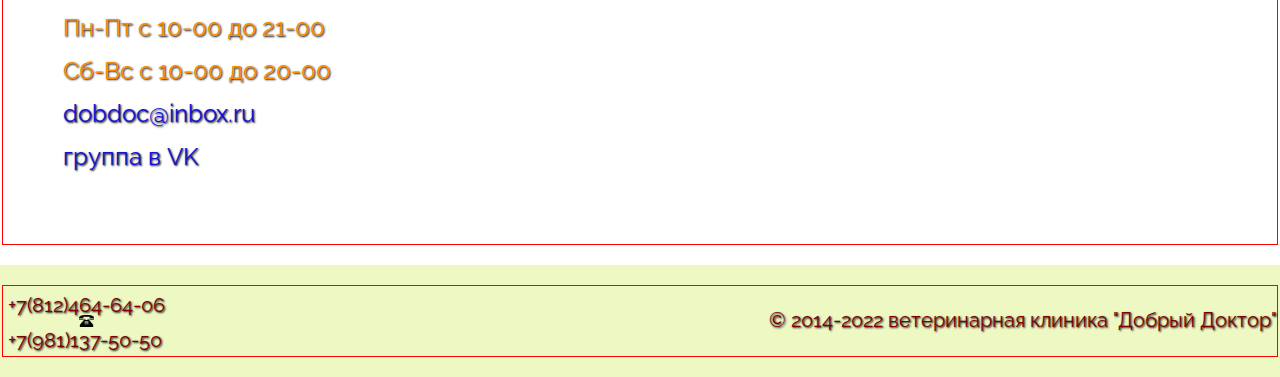
==== commit a3e789c1: "написала текст о клинике" ====
--- a/www/index.html
+++ b/www/index.html
@@ -47,8 +47,8 @@
       <div class="promo-fade">
         <div class="promo-inner">
           <h1 class="promo-title">С любовью к Вам и Вашим питомцам</h1>
-          <p class="promo-text">Дипломированные специалисты проводят хирургические операции, УЗИ, рентген,<br>
-            УЗ-чистка зубов, вакцинация, регистрация и чипирование животных.</p>
+          <p class="promo-text">Дипломированные специалисты проводят хирургические операции, вакцинации,<br>
+            УЗИ, рентген, УЗ-чистка зубов, регистрация и чипирование животных.</p>
         </div>
       </div>
     </section>
@@ -56,13 +56,9 @@
     <section class="story">
       <div class="story-inner">
         <h2 class="story-title">О нас</h2>
-        <p class="story-text">Lorem ipsum dolor sit amet consectetur adipisicing elit. Veritatis dolorum molestias est
-          exercitationem autem totam omnis ex ipsa. Magnam nesciunt saepe blanditiis repellat repudiandae dolor odit
-          quia eligendi id quod!</p>
-
-        <p class="story-text">Lorem ipsum dolor sit amet consectetur adipisicing elit. Veritatis dolorum molestias est
-          exercitationem autem totam omnis ex ipsa. Magnam nesciunt saepe blanditiis repellat repudiandae dolor odit
-          quia eligendi id quod!</p>
+        <p class="story-text">Ветеринарная клиника "Добрый доктор" работает в п. Металлострой с 2005 года. Начиная с одного маленького кабинета, мы строились и росли, и наконец превратились в многопрофильную клинику с кабинетом терапии, хирургии, а также с холлом для наших замечательных клиентов и их питомцев.</p> 
+        <p class="story-text">При клинике открыты зоомагазин и ветеринарная аптека, где всегда есть в наличии товары для содержания и лечения животных. Клиника сертифицирована для проведения вакцинации животных и продажи препаратов ветеринарного назначения.</p>
+        <p class="story-text">Амбулаторный приём ведут дипломированные специалисты. В нашей клинике проводятся хирургические операции, УЗИ, рентген, УЗ-чистка зубов, вакцинация, регистрация и чипирование животных, а также существует вызов доктора на дом. В клинике проводятся все виды лабораторных исследований. Для удобства клиентов приём осуществляется по предварительной записи, так как мы помогаем клиентам беречь время и понимаем, что время стоит дорого!</p>
       </div>
     </section>
 
--- a/www/style/style.css
+++ b/www/style/style.css
@@ -248,9 +248,8 @@
   font-family: "Raleway";
   font-style: normal;
   font-weight: 400;
-  font-size: 44px;
-  line-height: 74px;
-  align-items: center;
+  font-size: 45px;
+  line-height: 64px;
   color: #FF8C00;
   text-shadow: 1px 1px 2px #060D10;
 }
@@ -319,9 +318,34 @@
   font-weight: 400;
   font-size: 32px;
   line-height: 39px;
-  align-items: center;
   color: #FF8C00;
   text-shadow: 1px 1px 2px #060D10;
+  text-align: justify;
+}
+@media (max-width: 1279px) {
+  .story-text {
+    font-size: 22px;
+    line-height: 30px;
+    padding-bottom: 30px;
+    text-align: justify;
+  }
+}
+@media (max-width: 767px) {
+  .story-text {
+    font-size: 22px;
+    line-height: 30px;
+    padding-bottom: 30px;
+    text-align: center;
+  }
+}
+
+p {
+  text-indent: 60px;
+}
+@media (max-width: 767px) {
+  p {
+    text-indent: 0px;
+  }
 }
 
 .specialists {
@@ -1179,4 +1203,4 @@
     border: none;
   }
 }
-/*# sourceMappingURL=[data-uri] */
+/*# sourceMappingURL=[data-uri] */
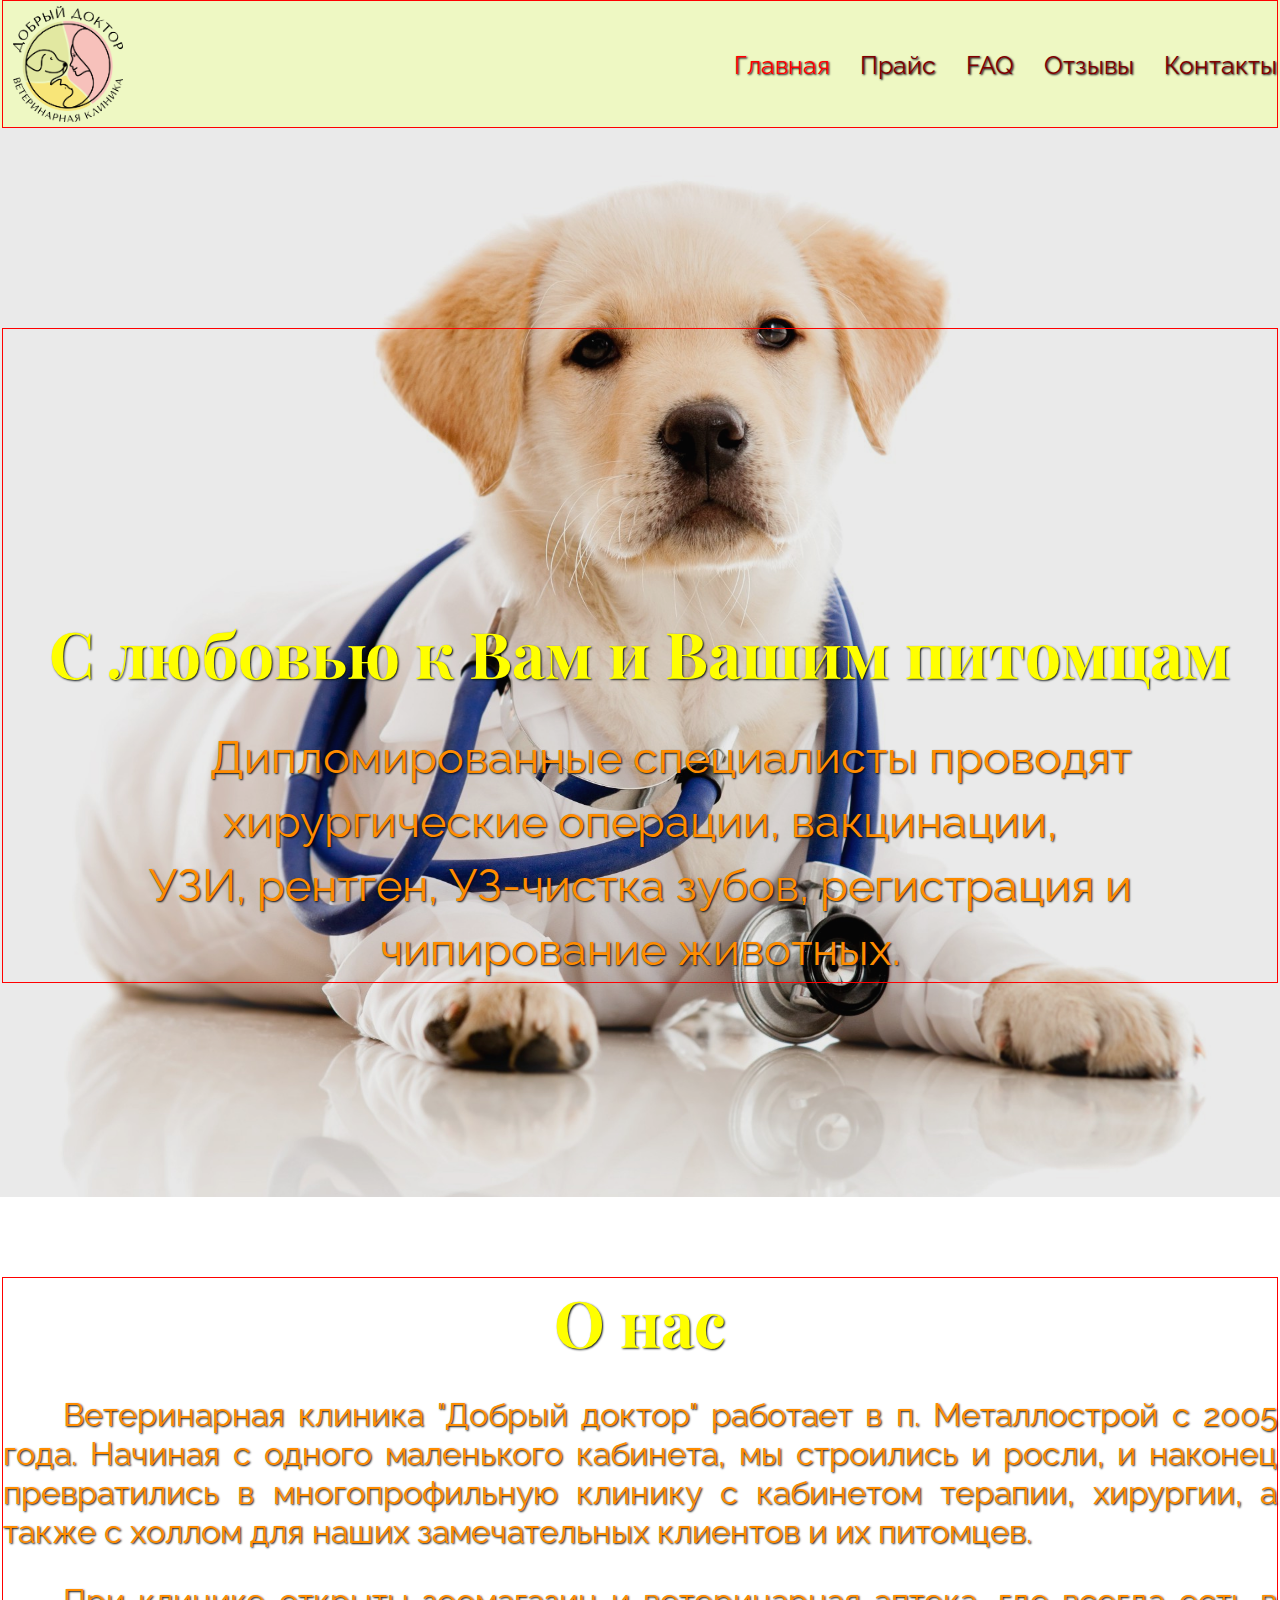
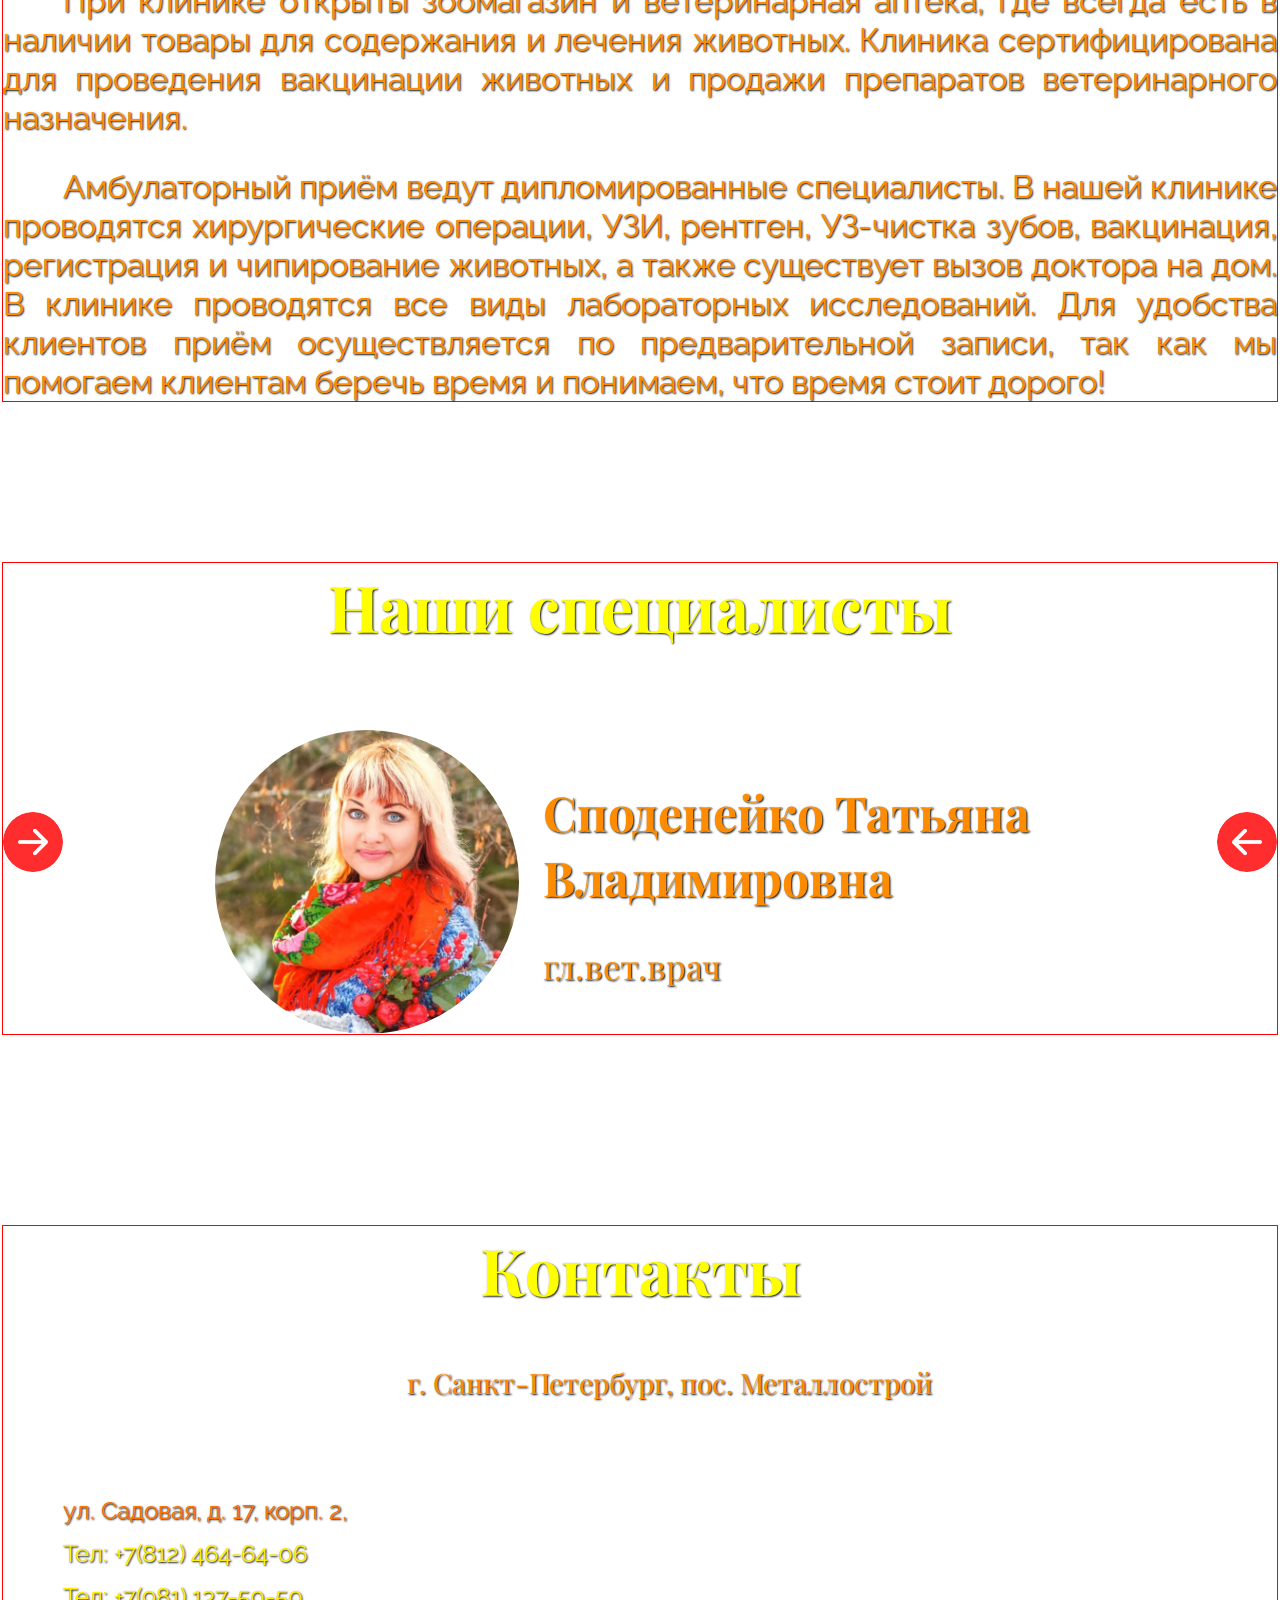
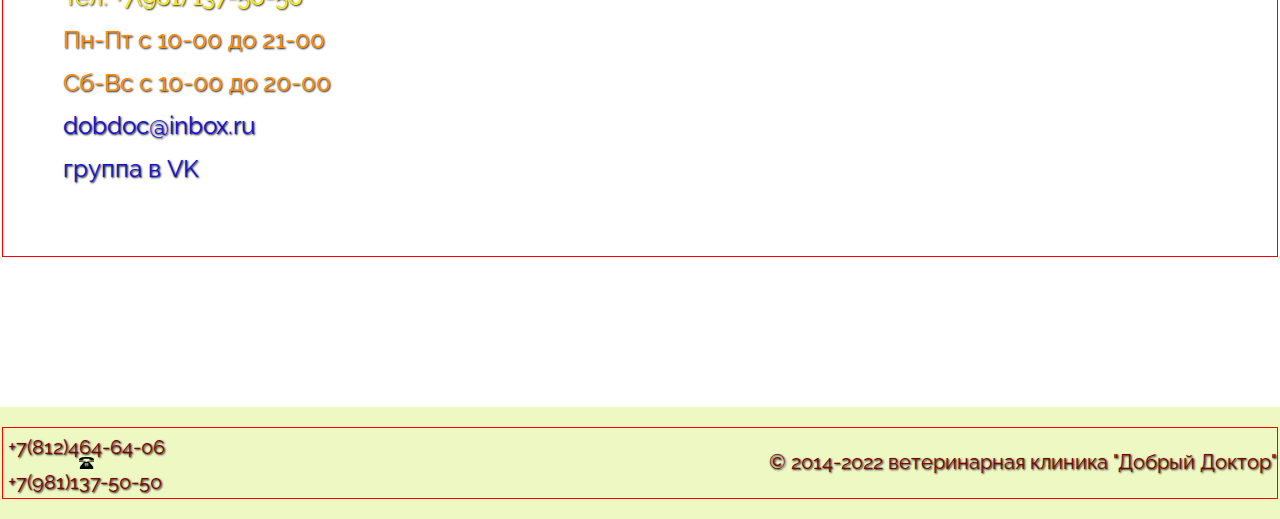
==== commit ef6973c2: "переделала блок Наши специалисты, слайдер сделала" ====
--- a/www/index.html
+++ b/www/index.html
@@ -64,61 +64,46 @@
 
     <section class="specialists">
       <div class="specialists-inner">
-        <h2 class="specialists-title">Наши специалисты</h2>
-        <marquee scrollamount="7" direction="left" loop="-1">
-          <div class="specialists-content">
-            <div class="specialists-slider">
-              <div class="specialist">
-                <div class="specialist-photo-wrap">
-                  <img src="./images/Татьяна Владимировна.jpg" class="specialist-photo">
-                </div>
-                <div class="specialist-info">
-                  <strong class="specialist-name">Татьяна Владимировна</strong>
-                  <blockquote class="specialist-quote">инфо о враче</blockquote>
-                </div>
+        <h1 class="specialists-title">Наши специалисты</h1>
+        <div class="specialists-content j-specialists-content">
+          <div class="specialists-slider j-specialists-slider">
+            <div class="specialist">
+              <div class="specialists-photo-wrap">
+                <img src="images/Татьяна Владимировна.jpg" alt="" class="specialists-photo">
               </div>
-            </div>
-
-            <div class="specialists-slider">
-              <div class="specialist">
-                <div class="specialist-photo-wrap">
-                  <img src="./images/Ольга Ивановна.jpg" class="specialist-photo">
-                </div>
-                <div class="specialist-info">
-                  <strong class="specialist-name">Иванова Ольга Марковна</strong>
-                  <blockquote class="specialist-quote">инфо о враче</blockquote>
-                </div>
-              </div>
-            </div>
-
-            <div class="specialists-slider">
-              <div class="specialist">
-                <div class="specialist-photo-wrap">
-                  <img src="./images/Татьяна Владимировна.jpg" class="specialist-photo">
-                </div>
-                <div class="specialist-info">
-                  <strong class="specialist-name">Татьяна Владимировна</strong>
-                  <blockquote class="specialist-quote">инфо о враче</blockquote>
-                </div>
-              </div>
-            </div>
-
-            <div class="specialists-slider">
-              <div class="specialist">
-                <div class="specialist-photo-wrap">
-                  <img src="./images/Татьяна Владимировна.jpg" class="specialist-photo">
-                </div>
-                <div class="specialist-info">
-                  <strong class="specialist-name">Татьяна Владимировна</strong>
-                  <blockquote class="specialist-quote">инфо о враче</blockquote>
-                </div>
+              <div class="specialists-info">
+                <strong class="specialists-name">Споденейко Татьяна Владимировна</strong>
+                <blockquote class="specialists-quote">гл.вет.врач</blockquote>
               </div>
             </div>
           </div>
-        </marquee>
-
+          <div class="specialists-slider j-specialists-slider">
+            <div class="specialist">
+              <div class="specialists-photo-wrap">
+                <img src="images/Ольга Ивановна.jpg" alt="" class="specialists-photo">
+              </div>
+              <div class="specialists-info">
+                <strong class="specialists-name">Ольга Ивановна</strong>
+                <blockquote class="specialists-quote">вет. врач</blockquote>
+              </div>
+            </div>
+          </div>
+          <div class="specialists-slider j-specialists-slider">
+            <div class="specialist">
+              <div class="specialists-photo-wrap">
+                <img src="images/Татьяна Владимировна.jpg" alt="" class="specialists-photo">
+              </div>
+              <div class="specialists-info">
+                <strong class="specialists-name">Ирина Юрьевна</strong>
+                <blockquote class="specialists-quote">вет.врач</blockquote>
+              </div>
+            </div>
+          </div>
+        </div>
       </div>
     </section>
+    </section>
+    <section class="specialists">
 
     <section class="contacts">
       <div class="contacts-inner">
--- a/www/style/style.css
+++ b/www/style/style.css
@@ -1,3 +1,4 @@
+@charset "UTF-8";
 /* playfair-display-regular - latin_cyrillic */
 @font-face {
   font-family: "Playfair Display";
@@ -348,88 +349,6 @@
   }
 }
 
-.specialists {
-  background-color: #FBF2DA;
-  padding-top: 100px;
-  padding-bottom: 80px;
-}
-
-.specialists-inner {
-  max-width: 1276px;
-  margin: 0 auto;
-  border: 1px solid red;
-}
-@media (max-width: 1279px) {
-  .specialists-inner {
-    padding: 0 10px;
-  }
-}
-
-.specialists-title {
-  margin: 0 auto;
-  font-family: "Playfair Display";
-  text-align: center;
-  font-size: 64px;
-  line-height: 87px;
-  color: #FFFF00;
-  text-shadow: 1px 1px 2px #060D10;
-}
-@media (max-width: 1279px) {
-  .specialists-title {
-    line-height: 82px;
-  }
-}
-@media (max-width: 767px) {
-  .specialists-title {
-    font-size: 36px;
-    line-height: 49px;
-  }
-}
-
-.specialists-content {
-  display: flex;
-  align-items: center;
-}
-
-.specialists-slider {
-  display: flex;
-  align-items: center;
-  padding: 0 100px;
-  padding-top: 80px;
-}
-
-.specialist {
-  display: flex;
-  align-items: center;
-}
-
-.specialist-photo-wrap {
-  margin-left: 24px;
-  margin-right: 24px;
-}
-
-.specialist-photo {
-  width: 254px;
-  height: 254px;
-  border-radius: 50%;
-}
-
-.specialist-name {
-  font-size: 38px;
-  line-height: 55px;
-  margin: 0;
-  color: #FF8C00;
-  text-shadow: 1px 1px 2px #060D10;
-}
-
-.specialist-quote {
-  margin: 0;
-  padding-top: 40px;
-  font-size: 34px;
-  line-height: 45px;
-  color: #FF8C00;
-}
-
 @media (min-width: 1280px) {
   .menu {
     display: block !important;
@@ -771,7 +690,6 @@
 }
 
 .contacts {
-  padding-top: 100px;
   padding-bottom: 20px;
 }
 
@@ -831,6 +749,7 @@
 .contacts-info {
   margin-bottom: 10px;
   flex-basis: 33.33%;
+  margin-right: 5px;
 }
 
 .contacts-text, .contacts-text1, .contacts-text2, .contacts-text3 {
@@ -849,6 +768,7 @@
   .contacts-text, .contacts-text1, .contacts-text2, .contacts-text3 {
     font-size: 18px;
     line-height: 25px;
+    text-align: center;
   }
 }
 @media (max-width: 767px) {
@@ -1119,71 +1039,6 @@
   background-image: url("../images/icon-minus.jpg");
   background-repeat: no-repeat;
   background-position: center;
-}
-
-.reviews {
-  padding-top: 100px;
-}
-
-.reviews-inner {
-  max-width: 1276px;
-  margin: 0 auto;
-  border: 1px solid red;
-}
-@media (max-width: 1279px) {
-  .reviews-inner {
-    padding: 0 10px;
-  }
-}
-
-.reviews-title {
-  margin: 0 auto;
-  font-family: "Playfair Display";
-  text-align: center;
-  font-size: 64px;
-  line-height: 87px;
-  color: #FFFF00;
-  text-shadow: 1px 1px 2px #060D10;
-}
-@media (max-width: 1279px) {
-  .reviews-title {
-    line-height: 82px;
-  }
-}
-@media (max-width: 767px) {
-  .reviews-title {
-    font-size: 36px;
-    line-height: 49px;
-  }
-}
-
-.reviews-text {
-  margin: 0;
-  padding-top: 30px;
-  font-family: "Raleway";
-  font-style: normal;
-  font-weight: 400;
-  font-size: 32px;
-  line-height: 39px;
-  align-items: center;
-  color: #FF8C00;
-  text-shadow: 1px 1px 2px #060D10;
-}
-@media (max-width: 1279px) {
-  .reviews-text {
-    padding-bottom: 180px;
-    font-size: 54px;
-    line-height: 74px;
-    text-align: center;
-  }
-}
-@media (max-width: 767px) {
-  .reviews-text {
-    padding-bottom: 110px;
-    font-size: 32px;
-    line-height: 44px;
-    text-align: center;
-  }
 }
 
 .burger {
@@ -1203,4 +1058,232 @@
     border: none;
   }
 }
-/*# sourceMappingURL=[data-uri] */
+
+.slider {
+  display: flex;
+  justify-content: center;
+  align-items: center;
+  list-style: none;
+}
+
+.slick-track {
+  display: flex;
+}
+
+.slick-prev {
+  width: 60px;
+  height: 60px;
+  border-radius: 50%;
+  margin-left: 28px;
+  background-image: url("../images/Стрелка вправо.jpg");
+  background-repeat: no-repeat;
+  background-position: center;
+}
+@media (max-width: 1279px) {
+  .slick-prev {
+    margin: 0;
+  }
+}
+@media (max-width: 767px) {
+  .slick-prev {
+    margin-bottom: 50px;
+  }
+}
+
+.slick-next {
+  width: 60px;
+  height: 60px;
+  border-radius: 50%;
+  margin-right: 28px;
+  background-image: url("../images/стрелка влево.jpg");
+  background-repeat: no-repeat;
+  background-position: center;
+}
+@media (max-width: 1279px) {
+  .slick-next {
+    margin: 0;
+  }
+}
+
+.slick-arrow {
+  display: block;
+  margin: 0;
+  padding: 0 30px;
+  font-size: 0;
+  border: none;
+  width: 60px;
+  height: 60px;
+  border-radius: 50%;
+}
+@media (max-width: 1279px) {
+  .slick-arrow {
+    padding: 0 20px;
+    width: 40px;
+    height: 40px;
+  }
+}
+@media (max-width: 767px) {
+  .slick-arrow {
+    margin-bottom: 50px;
+  }
+}
+
+.specialists {
+  padding-top: 60px;
+  padding-bottom: 130px;
+}
+@media (max-width: 1279px) {
+  .specialists {
+    padding-top: 60px;
+    padding-bottom: 120px;
+  }
+}
+@media (max-width: 767px) {
+  .specialists {
+    padding-bottom: 90px;
+  }
+}
+
+.specialists-inner {
+  max-width: 1276px;
+  margin: 0 auto;
+  border: 1px solid red;
+}
+@media (max-width: 1279px) {
+  .specialists-inner {
+    padding: 0 10px;
+  }
+}
+
+.specialists-title {
+  margin: 0 auto;
+  font-family: "Playfair Display";
+  text-align: center;
+  font-size: 64px;
+  line-height: 87px;
+  color: #FFFF00;
+  text-shadow: 1px 1px 2px #060D10;
+}
+@media (max-width: 1279px) {
+  .specialists-title {
+    line-height: 82px;
+  }
+}
+@media (max-width: 767px) {
+  .specialists-title {
+    font-size: 36px;
+    line-height: 49px;
+  }
+}
+
+.specialists-content {
+  display: flex;
+  align-items: center;
+}
+
+.specialists-slider {
+  display: flex;
+  align-items: center;
+  padding: 0 128px;
+  padding-top: 80px;
+}
+@media (max-width: 1279px) {
+  .specialists-slider {
+    padding: 0 20px;
+    padding-top: 70px;
+  }
+}
+@media (max-width: 767px) {
+  .specialists-slider {
+    display: block;
+    padding: 0;
+    padding-top: 40px;
+  }
+}
+
+.specialists-photo-wrap {
+  margin-left: 24px;
+  margin-right: 24px;
+}
+@media (max-width: 767px) {
+  .specialists-photo-wrap {
+    margin-left: 20px;
+    margin-right: 20px;
+  }
+}
+
+.specialists-photo {
+  width: 304px;
+  height: 304px;
+  border-radius: 50%;
+}
+@media (max-width: 1279px) {
+  .specialists-photo {
+    width: 236px;
+    height: 236px;
+  }
+}
+@media (max-width: 767px) {
+  .specialists-photo {
+    display: block;
+    width: 178px;
+    height: 178px;
+  }
+}
+
+.specialists-name {
+  font-size: 48px;
+  line-height: 65px;
+  margin: 0;
+  color: #FF8C00;
+  text-shadow: 1px 1px 2px #060D10;
+}
+@media (max-width: 1279px) {
+  .specialists-name {
+    font-size: 36px;
+    line-height: 29px;
+  }
+}
+@media (max-width: 767px) {
+  .specialists-name {
+    padding-top: 20px;
+    text-align: center;
+    font-size: 24px;
+    line-height: 23px;
+  }
+}
+
+.specialists-quote {
+  margin: 0;
+  padding-top: 40px;
+  font-size: 34px;
+  line-height: 33px;
+  color: #FF8C00;
+  text-shadow: 1px 1px 2px #060D10;
+}
+@media (max-width: 1279px) {
+  .specialists-quote {
+    padding-top: 20px;
+    font-size: 24px;
+    line-height: 25px;
+  }
+}
+@media (max-width: 767px) {
+  .specialists-quote {
+    padding-top: 10px;
+    font-size: 22px;
+    line-height: 22px;
+    text-align: center;
+  }
+}
+
+.specialist {
+  display: flex;
+  align-items: center;
+}
+@media (max-width: 767px) {
+  .specialist {
+    display: block;
+  }
+}
+/*# sourceMappingURL=[data-uri] */
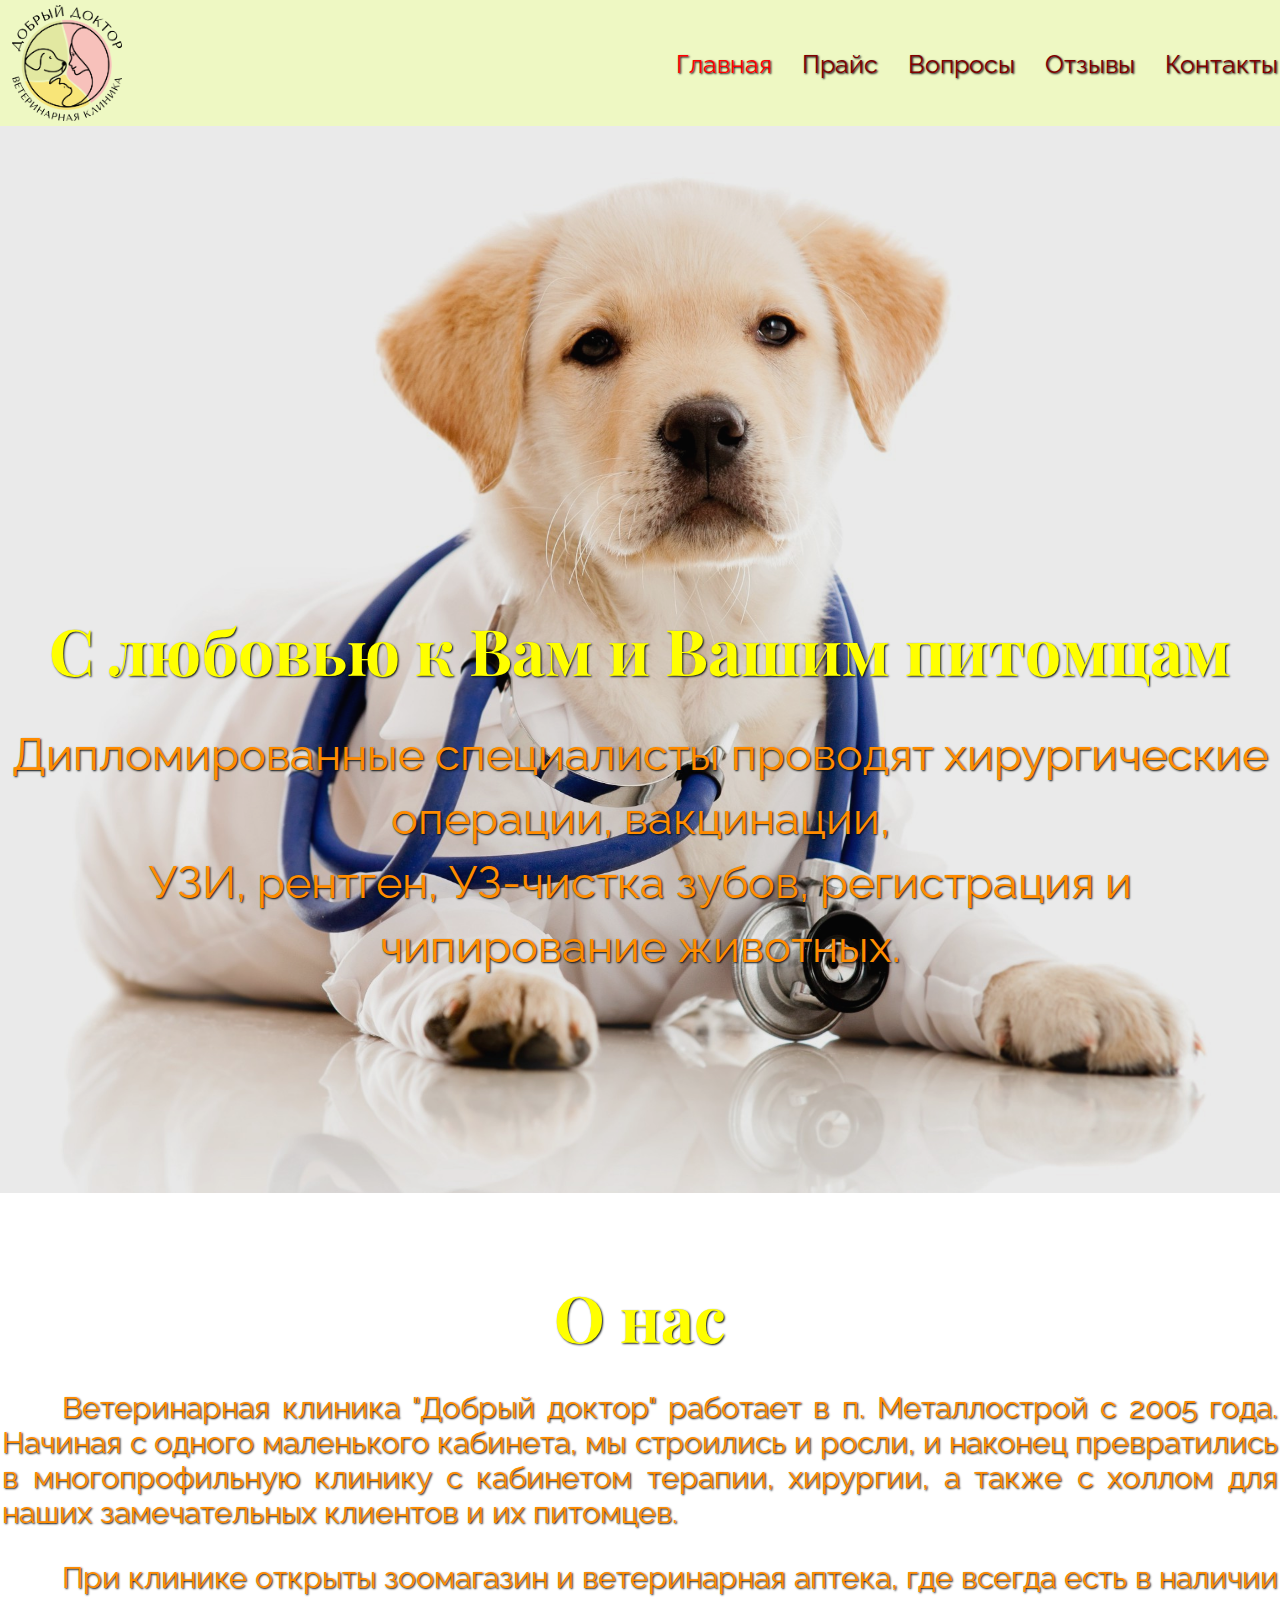
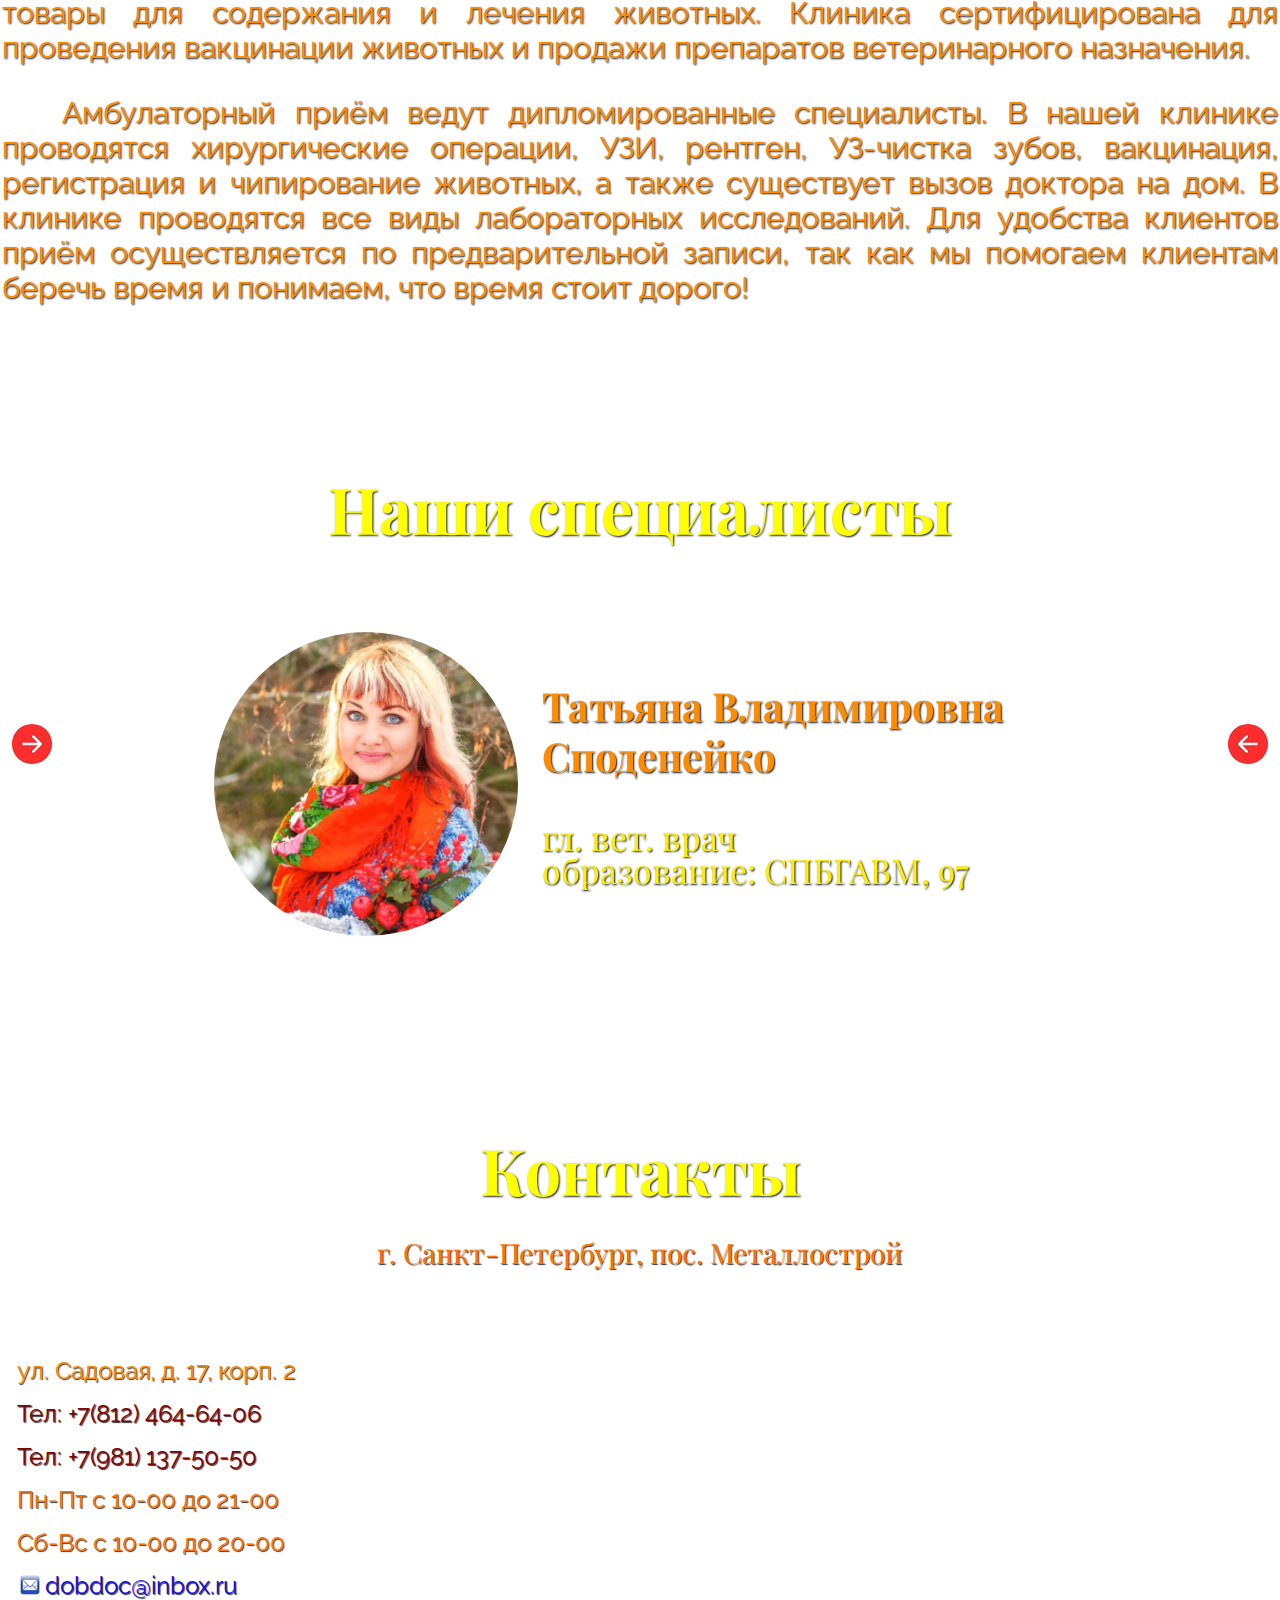
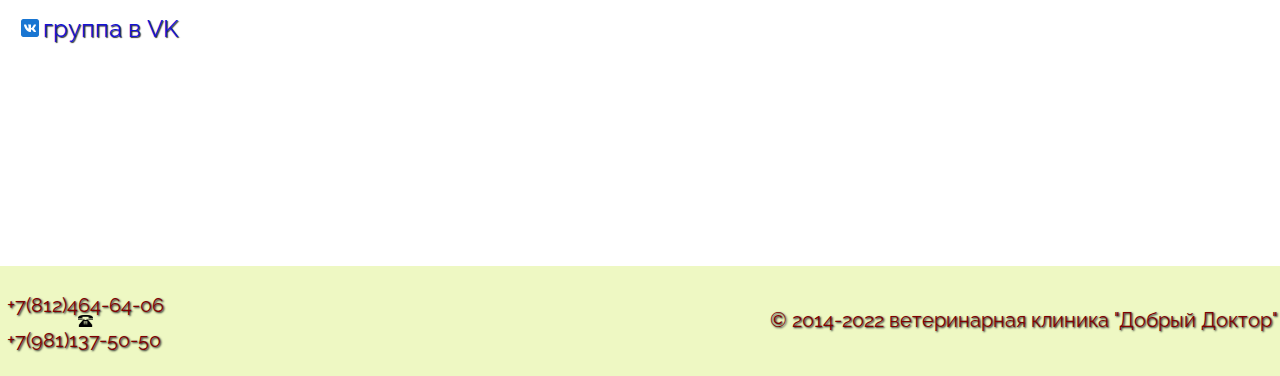
==== commit 18828603: "Сделала блок Вопросы, наполнила текстом" ====
--- a/www/index.html
+++ b/www/index.html
@@ -24,7 +24,7 @@
               <a href="prise.html">Прайс</a>
             </li>
             <li>
-              <a href="faq.html">FAQ</a>
+              <a href="faq.html">Вопросы</a>
             </li>
             <li>
               <a href="reviews.html">Отзывы</a>
@@ -72,8 +72,8 @@
                 <img src="images/Татьяна Владимировна.jpg" alt="" class="specialists-photo">
               </div>
               <div class="specialists-info">
-                <strong class="specialists-name">Споденейко Татьяна Владимировна</strong>
-                <blockquote class="specialists-quote">гл.вет.врач</blockquote>
+                <strong class="specialists-name">Татьяна Владимировна <br>Споденейко </strong>
+                <blockquote class="specialists-quote">гл. вет. врач <br> образование: СПБГАВМ, 97</blockquote>
               </div>
             </div>
           </div>
@@ -108,22 +108,17 @@
     <section class="contacts">
       <div class="contacts-inner">
         <h2 class="contacts-title">Контакты</h2>
-
-        <ul class="tabs">
-          <li class="tabs-item">
-            <p href="#" class="tabs-link active j-tabs-link">г. Санкт-Петербург, пос. Металлострой</p>
-          </li>
-        </ul>
-
+        <h3 class="contacts-txt">г. Санкт-Петербург, пос. Металлострой</h3>
+  
         <div class="contacts-item active tabs-content">
           <div class="contacts-info">
-            <p class="contacts-text">ул. Садовая, д. 17, корп. 2,</p>
+            <p class="contacts-text">ул. Садовая, д. 17, корп. 2</p>
             <p class="contacts-text1">Тел: +7(812) 464-64-06</p>
             <p class="contacts-text1">Тел: +7(981) 137-50-50</p>
             <p class="contacts-text2">Пн-Пт с 10-00 до 21-00</p>
             <p class="contacts-text2">Сб-Вс с 10-00 до 20-00</p>
             <p class="contacts-text3"><a href="mailto:dobdoc@inbox.ru">dobdoc@inbox.ru</a></p>
-            <p class="contacts-text3"><a href="https://vk.com/dobryu_doctor">группа в VK</a></p>
+            <p class="contacts-text4"><a href="https://vk.com/dobryu_doctor">группа в VK</a></p>
           </div>
 
           <div class="contacts-map">
--- a/www/style/style.css
+++ b/www/style/style.css
@@ -172,6 +172,7 @@
   max-width: 1276px;
   margin: 0 auto;
   border: 1px solid red;
+  border: none;
 }
 @media (max-width: 1279px) {
   .header-inner {
@@ -209,6 +210,7 @@
   max-width: 1276px;
   margin: 0 auto;
   border: 1px solid red;
+  border: none;
 }
 @media (max-width: 1279px) {
   .promo-inner {
@@ -237,8 +239,14 @@
     line-height: 49px;
   }
 }
-@media (max-width: 767px) {
+@media (max-width: 1279px) {
   .promo-title {
+    font-size: 45px;
+  }
+}
+@media (max-width: 767px) {
+  .promo-title {
+    font-size: 40px;
     padding-top: 210px;
   }
 }
@@ -283,6 +291,7 @@
   max-width: 1276px;
   margin: 0 auto;
   border: 1px solid red;
+  border: none;
 }
 @media (max-width: 1279px) {
   .story-inner {
@@ -310,6 +319,16 @@
     line-height: 49px;
   }
 }
+@media (max-width: 1279px) {
+  .story-title {
+    font-size: 45px;
+  }
+}
+@media (max-width: 767px) {
+  .story-title {
+    font-size: 40px;
+  }
+}
 
 .story-text {
   margin: 0;
@@ -317,35 +336,27 @@
   font-family: "Raleway";
   font-style: normal;
   font-weight: 400;
-  font-size: 32px;
-  line-height: 39px;
+  font-size: 30px;
+  line-height: 35px;
   color: #FF8C00;
   text-shadow: 1px 1px 2px #060D10;
   text-align: justify;
+  text-indent: 60px;
 }
 @media (max-width: 1279px) {
   .story-text {
     font-size: 22px;
     line-height: 30px;
     padding-bottom: 30px;
-    text-align: justify;
   }
 }
 @media (max-width: 767px) {
   .story-text {
-    font-size: 22px;
-    line-height: 30px;
+    font-size: 18px;
+    line-height: 25px;
     padding-bottom: 30px;
+    text-indent: 0px;
     text-align: center;
-  }
-}
-
-p {
-  text-indent: 60px;
-}
-@media (max-width: 767px) {
-  p {
-    text-indent: 0px;
   }
 }
 
@@ -362,7 +373,7 @@
     left: 0;
     width: 100%;
     border-top: 1px solid #FF8C00;
-    background-color: #FF8C00;
+    background-color: #eb910c;
   }
 }
 .menu ul {
@@ -409,6 +420,7 @@
 .prise {
   padding-top: 130px;
   padding-bottom: 130px;
+  background-color: rgba(51, 51, 51, 0.1);
 }
 @media (max-width: 1279px) {
   .prise {
@@ -427,6 +439,7 @@
   max-width: 1276px;
   margin: 0 auto;
   border: 1px solid red;
+  border: none;
 }
 @media (max-width: 1279px) {
   .prise-inner {
@@ -457,7 +470,7 @@
 
 th {
   color: #FF8C00;
-  text-shadow: 1px 1px 2px #060D10;
+  text-shadow: 1px 1px 1px #313233;
 }
 
 .prise-list {
@@ -493,7 +506,7 @@
   text-align: left;
   background-color: rgb(255, 255, 255);
   color: #FF8C00;
-  text-shadow: 1px 1px 2px #060D10;
+  text-shadow: 1px 1px 1px #313233;
   border-radius: 6px;
   border-color: #FF8C00;
   cursor: pointer;
@@ -514,6 +527,7 @@
 
 .prise-answear {
   display: none;
+  background-color: aliceblue;
 }
 
 .j-prise-icon {
@@ -612,6 +626,7 @@
   max-width: 1276px;
   margin: 0 auto;
   border: 1px solid red;
+  border: none;
 }
 @media (max-width: 1279px) {
   .footer-inner {
@@ -697,6 +712,7 @@
   max-width: 1276px;
   margin: 0 auto;
   border: 1px solid red;
+  border: none;
 }
 @media (max-width: 1279px) {
   .contacts-inner {
@@ -724,6 +740,16 @@
     line-height: 49px;
   }
 }
+@media (max-width: 1279px) {
+  .contacts-title {
+    font-size: 45px;
+  }
+}
+@media (max-width: 767px) {
+  .contacts-title {
+    font-size: 40px;
+  }
+}
 
 .contacts-item {
   font-family: "Raleway";
@@ -733,7 +759,7 @@
   line-height: 29px;
   align-items: center;
   color: #FF8C00;
-  text-shadow: 1px 1px 2px #060d10;
+  text-shadow: 1px 1px 1px #313233;
   display: none;
 }
 .contacts-item.active {
@@ -752,68 +778,86 @@
   margin-right: 5px;
 }
 
-.contacts-text, .contacts-text1, .contacts-text2, .contacts-text3 {
+.contacts-txt {
+  font-size: 28px;
+  line-height: 24px;
+  font-weight: 400;
+  text-align: center;
+  color: #ff7300;
+  text-shadow: 1px 1px 1px #313233;
+}
+@media (max-width: 1279px) {
+  .contacts-txt {
+    padding: 0 15px;
+    text-align: center;
+  }
+}
+@media (max-width: 767px) {
+  .contacts-txt {
+    font-size: 23px;
+    padding: 0 10px;
+    text-align: center;
+  }
+}
+
+.contacts-text, .contacts-text1, .contacts-text3, .contacts-text4 {
+  margin-top: 0;
+  margin-bottom: 10px;
+  font-size: 24px;
+  line-height: 33px;
+  font-weight: normal;
+}
+.contacts-text:last-child, .contacts-text1:last-child, .contacts-text3:last-child, .contacts-text4:last-child {
+  margin-bottom: 0;
+}
+@media (max-width: 1279px) {
+  .contacts-text, .contacts-text1, .contacts-text3, .contacts-text4 {
+    font-size: 18px;
+    line-height: 25px;
+    text-align: center;
+  }
+}
+@media (max-width: 767px) {
+  .contacts-text, .contacts-text1, .contacts-text3, .contacts-text4 {
+    margin-bottom: 5px;
+    font-size: 16px;
+    line-height: 22px;
+    text-align: center;
+  }
+}
+
+.contacts-text1 {
+  margin-top: 0;
+  margin-bottom: 10px;
+  font-size: 24px;
+  line-height: 33px;
+  color: #800000;
+  font-weight: normal;
+}
+.contacts-text1:last-child {
+  margin-bottom: 0;
+}
+@media (max-width: 1279px) {
+  .contacts-text1 {
+    font-size: 18px;
+    line-height: 25px;
+  }
+}
+@media (max-width: 767px) {
+  .contacts-text1 {
+    margin-bottom: 5px;
+    font-size: 16px;
+    line-height: 22px;
+    text-align: center;
+  }
+}
+
+.contacts-text2 {
   margin-top: 0;
   margin-bottom: 10px;
   font-size: 24px;
   line-height: 33px;
   color: #ff7300;
-  text-shadow: 1px 1px 2px #060d10;
-  font-weight: normal;
-}
-.contacts-text:last-child, .contacts-text1:last-child, .contacts-text2:last-child, .contacts-text3:last-child {
-  margin-bottom: 0;
-}
-@media (max-width: 1279px) {
-  .contacts-text, .contacts-text1, .contacts-text2, .contacts-text3 {
-    font-size: 18px;
-    line-height: 25px;
-    text-align: center;
-  }
-}
-@media (max-width: 767px) {
-  .contacts-text, .contacts-text1, .contacts-text2, .contacts-text3 {
-    margin-bottom: 5px;
-    font-size: 16px;
-    line-height: 22px;
-    text-align: center;
-  }
-}
-
-.contacts-text1 {
-  margin-top: 0;
-  margin-bottom: 10px;
-  font-size: 24px;
-  line-height: 33px;
-  color: #ffee00;
-  text-shadow: 1px 1px 2px #060d10;
-  font-weight: normal;
-}
-.contacts-text1:last-child {
-  margin-bottom: 0;
-}
-@media (max-width: 1279px) {
-  .contacts-text1 {
-    font-size: 18px;
-    line-height: 25px;
-  }
-}
-@media (max-width: 767px) {
-  .contacts-text1 {
-    margin-bottom: 5px;
-    font-size: 16px;
-    line-height: 22px;
-    text-align: center;
-  }
-}
-
-.contacts-text2 {
-  margin-top: 0;
-  margin-bottom: 10px;
-  font-size: 24px;
-  line-height: 33px;
-  color: #FF8C00;
-  text-shadow: 1px 1px 2px #060d10;
   font-weight: normal;
 }
 .contacts-text2:last-child {
@@ -834,25 +878,27 @@
   }
 }
 
-.contacts-text3 a {
+.contacts-text3 a, .contacts-text4 a {
   font-size: 24px;
   line-height: 33px;
   color: #1512d6;
-  text-shadow: 1px 1px 2px #060d10;
+  text-shadow: 1px 1px 1px #313233;
   text-decoration: none;
-}
-@media (max-width: 1279px) {
-  .contacts-text3 a {
+  margin-left: 25px;
+}
+@media (max-width: 1279px) {
+  .contacts-text3 a, .contacts-text4 a {
     font-size: 18px;
     line-height: 25px;
-  }
-}
-@media (max-width: 767px) {
-  .contacts-text3 a {
+    margin-left: -35px;
+  }
+}
+@media (max-width: 767px) {
+  .contacts-text3 a, .contacts-text4 a {
     margin-bottom: 5px;
     font-size: 16px;
     line-height: 22px;
-    text-align: center;
+    margin-left: -5px;
   }
 }
 
@@ -860,50 +906,42 @@
   flex-basis: 66.66%;
 }
 
-.tabs {
-  display: flex;
-  justify-content: center;
-  list-style: none;
-  margin-top: 30px;
-  margin-bottom: 10px;
-  list-style: 0;
-  padding-left: 0px;
-}
-@media (max-width: 767px) {
-  .tabs {
-    justify-content: flex-start;
-    text-align: center;
-  }
-}
-
-.tabs-item {
+.contacts-item {
   padding: 0 15px;
 }
 @media (max-width: 1279px) {
-  .tabs-item {
-    padding: 0 15px;
-    text-align: center;
-  }
-}
-@media (max-width: 767px) {
-  .tabs-item {
+  .contacts-item {
     padding: 0 10px;
     text-align: center;
   }
 }
-
-.tabs-link {
-  font-size: 28px;
-  line-height: 24px;
-  font-weight: 400;
-  text-decoration: none;
-  color: #FF8C00;
-  text-shadow: 1px 1px 2px #060d10;
+@media (max-width: 767px) {
+  .contacts-item {
+    padding: 0 10px;
+    text-align: center;
+  }
+}
+
+.contacts-text3 {
+  background-image: url(../images/email.png);
+  background-size: 20px;
+  background-repeat: no-repeat;
+  background-position: left;
+  margin-left: 3px;
+}
+
+.contacts-text4 {
+  background-image: url(../images/icons8-вконтакте-48.png);
+  background-size: 24px;
+  background-repeat: no-repeat;
+  background-position: left;
+  margin-left: 1px;
 }
 
 .faq {
   padding-top: 130px;
   padding-bottom: 130px;
+  background-color: rgba(51, 51, 51, 0.1);
 }
 @media (max-width: 1279px) {
   .faq {
@@ -922,6 +960,7 @@
   max-width: 1276px;
   margin: 0 auto;
   border: 1px solid red;
+  border: none;
 }
 @media (max-width: 1279px) {
   .faq-inner {
@@ -947,6 +986,16 @@
   .faq-title {
     font-size: 36px;
     line-height: 49px;
+  }
+}
+@media (max-width: 1279px) {
+  .faq-title {
+    font-size: 45px;
+  }
+}
+@media (max-width: 767px) {
+  .faq-title {
+    font-size: 40px;
   }
 }
 
@@ -983,7 +1032,7 @@
   text-align: left;
   background-color: rgb(255, 255, 255);
   color: #FF8C00;
-  text-shadow: 1px 1px 2px #060D10;
+  text-shadow: 1px 1px 1px #313233;
   border-radius: 6px;
   border-color: #FF8C00;
   cursor: pointer;
@@ -1009,11 +1058,11 @@
   padding: 0 30px;
   font-family: "Raleway";
   font-weight: 300;
-  font-size: 23px;
-  line-height: 49px;
-  text-align: left;
-  color: #1cee09;
-  text-shadow: 1px 1px 2px #060D10;
+  font-size: 20px;
+  line-height: 30px;
+  text-align: justify;
+  color: #1e5f18;
+  background-color: aliceblue;
   border: 2px solid #FF8C00;
   border-radius: 6px;
   border-color: #FF8C00;
@@ -1048,14 +1097,15 @@
   .burger {
     display: block;
     width: 60px;
-    height: 45px;
+    height: 40px;
     margin-left: auto;
     font-size: 0;
-    background-color: rgba(236, 139, 11, 0.904);
-    background-image: url("../images/cil_hamburger-menu.svg");
+    border: none;
+    background-image: url("../images/menu-bg.png");
     background-repeat: no-repeat;
     background-position: center;
-    border: none;
+    background-size: cover;
+    background-color: #eb910c;
   }
 }
 
@@ -1071,8 +1121,8 @@
 }
 
 .slick-prev {
-  width: 60px;
-  height: 60px;
+  width: 40px;
+  height: 40px;
   border-radius: 50%;
   margin-left: 28px;
   background-image: url("../images/Стрелка вправо.jpg");
@@ -1091,8 +1141,8 @@
 }
 
 .slick-next {
-  width: 60px;
-  height: 60px;
+  width: 40px;
+  height: 40px;
   border-radius: 50%;
   margin-right: 28px;
   background-image: url("../images/стрелка влево.jpg");
@@ -1111,9 +1161,10 @@
   padding: 0 30px;
   font-size: 0;
   border: none;
-  width: 60px;
-  height: 60px;
+  width: 40px;
+  height: 40px;
   border-radius: 50%;
+  background-color: #fff;
 }
 @media (max-width: 1279px) {
   .slick-arrow {
@@ -1148,6 +1199,7 @@
   max-width: 1276px;
   margin: 0 auto;
   border: 1px solid red;
+  border: none;
 }
 @media (max-width: 1279px) {
   .specialists-inner {
@@ -1175,6 +1227,16 @@
     line-height: 49px;
   }
 }
+@media (max-width: 1279px) {
+  .specialists-title {
+    font-size: 45px;
+  }
+}
+@media (max-width: 767px) {
+  .specialists-title {
+    font-size: 40px;
+  }
+}
 
 .specialists-content {
   display: flex;
@@ -1232,15 +1294,15 @@
 }
 
 .specialists-name {
-  font-size: 48px;
-  line-height: 65px;
+  font-size: 40px;
+  line-height: 50px;
   margin: 0;
   color: #FF8C00;
   text-shadow: 1px 1px 2px #060D10;
 }
 @media (max-width: 1279px) {
   .specialists-name {
-    font-size: 36px;
+    font-size: 30px;
     line-height: 29px;
   }
 }
@@ -1258,7 +1320,7 @@
   padding-top: 40px;
   font-size: 34px;
   line-height: 33px;
-  color: #FF8C00;
+  color: #ffee00;
   text-shadow: 1px 1px 2px #060D10;
 }
 @media (max-width: 1279px) {
@@ -1286,4 +1348,4 @@
     display: block;
   }
 }
-/*# sourceMappingURL=[data-uri] */
+/*# sourceMappingURL=[data-uri] */
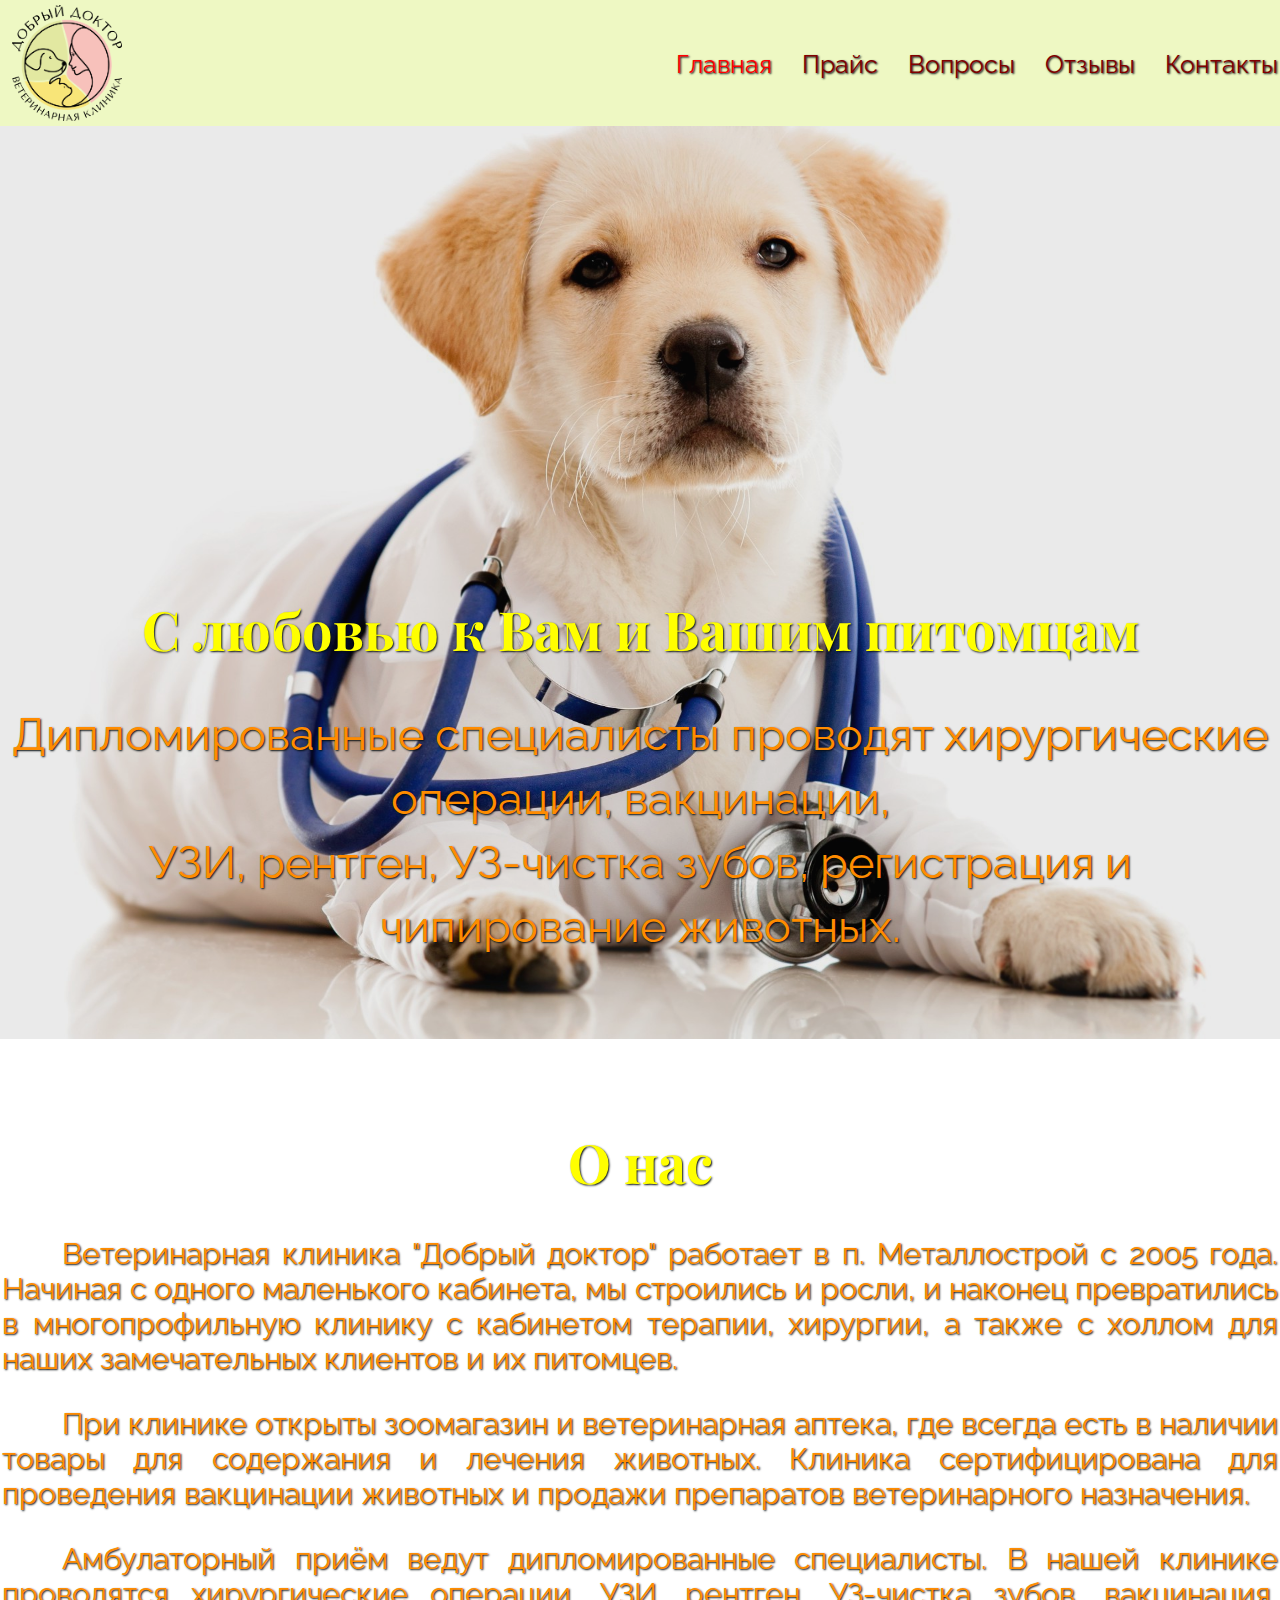
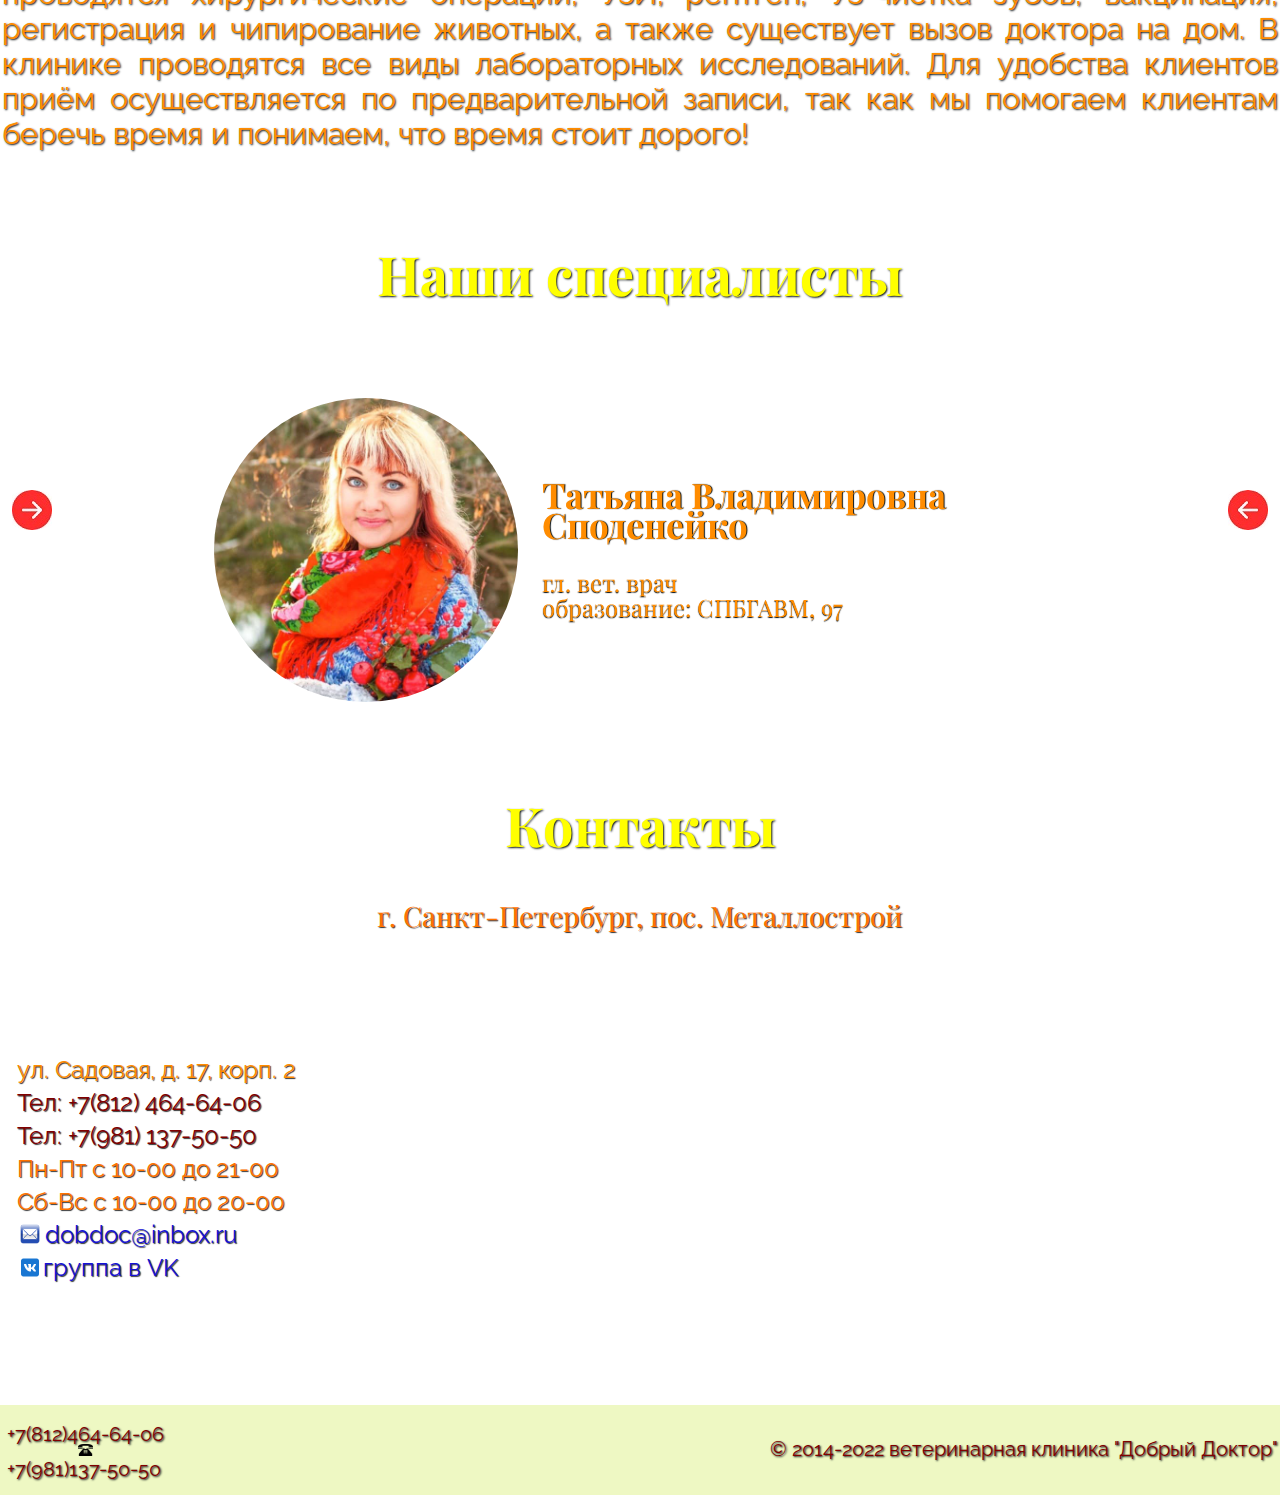
==== commit 517d7ec5: "делала блок - Напишите нам" ====
--- a/www/index.html
+++ b/www/index.html
@@ -83,8 +83,8 @@
                 <img src="images/Ольга Ивановна.jpg" alt="" class="specialists-photo">
               </div>
               <div class="specialists-info">
-                <strong class="specialists-name">Ольга Ивановна</strong>
-                <blockquote class="specialists-quote">вет. врач</blockquote>
+                <strong class="specialists-name">Ольга Юрьевна <br>Ивановна</strong>
+                <blockquote class="specialists-quote">ассистент/вет. врач</blockquote>
               </div>
             </div>
           </div>
@@ -94,17 +94,15 @@
                 <img src="images/Татьяна Владимировна.jpg" alt="" class="specialists-photo">
               </div>
               <div class="specialists-info">
-                <strong class="specialists-name">Ирина Юрьевна</strong>
-                <blockquote class="specialists-quote">вет.врач</blockquote>
+                <strong class="specialists-name">Ирина Юрьевна<br>Петрова</strong>
+                <blockquote class="specialists-quote">хирург / вет.врач</blockquote>
               </div>
             </div>
           </div>
         </div>
       </div>
     </section>
-    </section>
-    <section class="specialists">
-
+  
     <section class="contacts">
       <div class="contacts-inner">
         <h2 class="contacts-title">Контакты</h2>
@@ -129,7 +127,7 @@
         </div>
 
       </div>
-    </section>
+    
 
   </main>
 
--- a/www/style/style.css
+++ b/www/style/style.css
@@ -196,13 +196,18 @@
 
 .promo-fade {
   background-color: rgba(51, 51, 51, 0.1);
-  padding-top: 200px;
-  padding-bottom: 214px;
-}
-@media (max-width: 767px) {
+  padding-top: 180px;
+  padding-bottom: 80px;
+}
+@media (max-width: 1279px) {
   .promo-fade {
-    padding-top: 110px;
-    padding-bottom: 80px;
+    padding-top: 90px;
+  }
+}
+@media (max-width: 767px) {
+  .promo-fade {
+    padding-top: 80px;
+    padding-bottom: 10px;
   }
 }
 
@@ -222,7 +227,7 @@
   margin: 0 auto;
   font-family: "Playfair Display";
   text-align: center;
-  font-size: 64px;
+  font-size: 54px;
   line-height: 87px;
   color: #FFFF00;
   text-shadow: 1px 1px 2px #060D10;
@@ -242,11 +247,14 @@
 @media (max-width: 1279px) {
   .promo-title {
     font-size: 45px;
+    line-height: 35px;
+    padding-top: 210px;
   }
 }
 @media (max-width: 767px) {
   .promo-title {
-    font-size: 40px;
+    font-size: 35px;
+    line-height: 30px;
     padding-top: 210px;
   }
 }
@@ -264,15 +272,15 @@
 }
 @media (max-width: 1279px) {
   .promo-text {
-    font-size: 32px;
-    line-height: 44px;
+    font-size: 25px;
+    line-height: 30px;
     padding-bottom: 30px;
   }
 }
 @media (max-width: 767px) {
   .promo-text {
-    font-size: 32px;
-    line-height: 44px;
+    font-size: 25px;
+    line-height: 30px;
     padding-bottom: 30px;
   }
 }
@@ -284,7 +292,7 @@
   background-position: center;
   background-repeat: no-repeat;
   padding-top: 80px;
-  padding-bottom: 100px;
+  padding-bottom: 50px;
 }
 
 .story-inner {
@@ -303,7 +311,7 @@
   margin: 0 auto;
   font-family: "Playfair Display";
   text-align: center;
-  font-size: 64px;
+  font-size: 54px;
   line-height: 87px;
   color: #FFFF00;
   text-shadow: 1px 1px 2px #060D10;
@@ -418,19 +426,19 @@
 }
 
 .prise {
-  padding-top: 130px;
-  padding-bottom: 130px;
+  padding-top: 100px;
+  padding-bottom: 100px;
   background-color: rgba(51, 51, 51, 0.1);
 }
 @media (max-width: 1279px) {
   .prise {
-    padding-top: 120px;
-    padding-bottom: 120px;
+    padding-top: 80px;
+    padding-bottom: 90px;
   }
 }
 @media (max-width: 767px) {
   .prise {
-    padding-top: 90px;
+    padding-top: 50px;
     padding-bottom: 90px;
   }
 }
@@ -451,7 +459,7 @@
   margin: 0 auto;
   font-family: "Playfair Display";
   text-align: center;
-  font-size: 64px;
+  font-size: 54px;
   line-height: 87px;
   color: #FFFF00;
   text-shadow: 1px 1px 2px #060D10;
@@ -467,6 +475,16 @@
     line-height: 49px;
   }
 }
+@media (max-width: 1279px) {
+  .prise-title {
+    font-size: 54px;
+  }
+}
+@media (max-width: 767px) {
+  .prise-title {
+    font-size: 44px;
+  }
+}
 
 th {
   color: #FF8C00;
@@ -474,16 +492,16 @@
 }
 
 .prise-list {
-  margin-top: 50px;
+  margin-top: 30px;
 }
 @media (max-width: 1279px) {
   .prise-list {
-    margin-top: 50px;
+    margin-top: 30px;
   }
 }
 @media (max-width: 767px) {
   .prise-list {
-    margin-top: 52px;
+    margin-top: 20px;
   }
 }
 
@@ -498,10 +516,10 @@
   display: flex;
   justify-content: space-between;
   width: 100%;
-  padding: 25px 30px;
+  padding: 10px;
   font-family: "Raleway";
   font-weight: 300;
-  font-size: 36px;
+  font-size: 30px;
   line-height: 49px;
   text-align: left;
   background-color: rgb(255, 255, 255);
@@ -540,7 +558,6 @@
     width: 30px;
     height: 30px;
     background-size: 100%;
-    margin-top: 10px;
   }
 }
 
@@ -552,9 +569,7 @@
 
 .form {
   display: flex;
-  flex-wrap: wrap;
-  width: 66.66%;
-  margin: 40px auto 0;
+  justify-content: center;
 }
 @media (max-width: 1279px) {
   .form {
@@ -565,44 +580,21 @@
 }
 
 .form-field {
-  width: 100%;
+  width: 50%;
   margin-top: 30px;
   padding: 0 15px;
-}
-
-.form-field-half {
-  width: 50%;
-}
-@media (max-width: 767px) {
-  .form-field-half {
+  display: flex;
+  flex-direction: column;
+  justify-content: center;
+}
+@media (max-width: 767px) {
+  .form-field {
     width: 100%;
   }
 }
 
-.form-input {
-  width: 100%;
-  padding: 20px;
-  font-size: 20px;
-  line-height: 27px;
-  background-color: #FFFF00;
-  border-radius: 8px;
-  border: none;
-}
-
-.form-textarea {
-  width: 100%;
-  height: 170px;
-  padding: 20px;
-  font-size: 20px;
-  line-height: 27px;
-  background-color: #FFFF00;
-  border-radius: 8px;
-  border: none;
-  resize: vertical;
-}
-
 .footer {
-  padding: 20px 0;
+  padding: 10px 0;
   width: 100%;
   background-color: #eef8c3;
   color: #800000;
@@ -616,8 +608,6 @@
 }
 @media (max-width: 767px) {
   .footer {
-    padding-top: 10px;
-    padding-bottom: 5px;
     text-align: center;
   }
 }
@@ -663,6 +653,7 @@
     display: block;
     display: flex;
     flex-direction: column;
+    font-size: 17px;
   }
 }
 
@@ -684,7 +675,7 @@
   .footer-phone {
     display: block;
     margin: 0;
-    padding-top: 14px;
+    padding-top: 10px;
     padding-bottom: 15px;
   }
 }
@@ -700,7 +691,7 @@
 }
 @media (max-width: 767px) {
   .footer-phone a {
-    display: block;
+    font-size: 19px;
   }
 }
 
@@ -724,7 +715,7 @@
   margin: 0 auto;
   font-family: "Playfair Display";
   text-align: center;
-  font-size: 64px;
+  font-size: 54px;
   line-height: 87px;
   color: #FFFF00;
   text-shadow: 1px 1px 2px #060D10;
@@ -768,6 +759,11 @@
 @media (max-width: 767px) {
   .contacts-item.active {
     display: flex;
+  }
+}
+@media (max-width: 767px) {
+  .contacts-item.active {
+    display: flex;
     flex-direction: column;
   }
 }
@@ -780,7 +776,6 @@
 
 .contacts-txt {
   font-size: 28px;
-  line-height: 24px;
   font-weight: 400;
   text-align: center;
   color: #ff7300;
@@ -790,6 +785,7 @@
   .contacts-txt {
     padding: 0 15px;
     text-align: center;
+    line-height: 23px;
   }
 }
 @media (max-width: 767px) {
@@ -804,7 +800,7 @@
   margin-top: 0;
   margin-bottom: 10px;
   font-size: 24px;
-  line-height: 33px;
+  line-height: 23px;
   font-weight: normal;
 }
 .contacts-text:last-child, .contacts-text1:last-child, .contacts-text3:last-child, .contacts-text4:last-child {
@@ -830,7 +826,7 @@
   margin-top: 0;
   margin-bottom: 10px;
   font-size: 24px;
-  line-height: 33px;
+  line-height: 23px;
   color: #800000;
   font-weight: normal;
 }
@@ -856,7 +852,7 @@
   margin-top: 0;
   margin-bottom: 10px;
   font-size: 24px;
-  line-height: 33px;
+  line-height: 23px;
   color: #ff7300;
   font-weight: normal;
 }
@@ -880,7 +876,7 @@
 
 .contacts-text3 a, .contacts-text4 a {
   font-size: 24px;
-  line-height: 33px;
+  line-height: 23px;
   color: #1512d6;
   text-shadow: 1px 1px 1px #313233;
   text-decoration: none;
@@ -939,19 +935,19 @@
 }
 
 .faq {
-  padding-top: 130px;
-  padding-bottom: 130px;
+  padding-top: 100px;
+  padding-bottom: 100px;
   background-color: rgba(51, 51, 51, 0.1);
 }
 @media (max-width: 1279px) {
   .faq {
-    padding-top: 120px;
-    padding-bottom: 120px;
+    padding-top: 80px;
+    padding-bottom: 90px;
   }
 }
 @media (max-width: 767px) {
   .faq {
-    padding-top: 90px;
+    padding-top: 50px;
     padding-bottom: 90px;
   }
 }
@@ -972,7 +968,7 @@
   margin: 0 auto;
   font-family: "Playfair Display";
   text-align: center;
-  font-size: 64px;
+  font-size: 54px;
   line-height: 87px;
   color: #FFFF00;
   text-shadow: 1px 1px 2px #060D10;
@@ -990,12 +986,13 @@
 }
 @media (max-width: 1279px) {
   .faq-title {
-    font-size: 45px;
+    font-size: 54px;
   }
 }
 @media (max-width: 767px) {
   .faq-title {
     font-size: 40px;
+    line-height: 30px;
   }
 }
 
@@ -1024,10 +1021,10 @@
   display: flex;
   justify-content: space-between;
   width: 100%;
-  padding: 25px 30px;
+  padding: 15px;
   font-family: "Raleway";
   font-weight: 300;
-  font-size: 36px;
+  font-size: 27px;
   line-height: 49px;
   text-align: left;
   background-color: rgb(255, 255, 255);
@@ -1039,15 +1036,16 @@
 }
 @media (max-width: 1279px) {
   .faq-question {
-    font-size: 32px;
+    font-size: 27px;
     line-height: 44px;
   }
 }
 @media (max-width: 767px) {
   .faq-question {
     padding: 15px;
-    font-size: 20px;
-    line-height: 27px;
+    font-size: 18px;
+    line-height: 24px;
+    text-align: center;
   }
 }
 
@@ -1059,7 +1057,7 @@
   font-family: "Raleway";
   font-weight: 300;
   font-size: 20px;
-  line-height: 30px;
+  line-height: 25px;
   text-align: justify;
   color: #1e5f18;
   background-color: aliceblue;
@@ -1071,23 +1069,37 @@
 }
 
 .j-faq-icon {
-  height: 40px;
-  width: 40px;
+  height: 35px;
+  width: 35px;
+  margin-top: 5px;
   background-image: url("../images/icon-plus.jpg");
-}
-@media (max-width: 767px) {
+  background-repeat: no-repeat;
+  background-position: center;
+  padding: 1px;
+}
+@media (max-width: 1279px) {
   .j-faq-icon {
+    height: 30px;
     width: 30px;
+    padding: 1px;
+    margin-top: 10px;
+  }
+}
+@media (max-width: 767px) {
+  .j-faq-icon {
     height: 30px;
-    background-size: 100%;
-    margin-top: 10px;
+    width: 30px;
+    padding: 1px;
   }
 }
 
 .faq-icon-minus {
+  height: 30px;
+  width: 30px;
   background-image: url("../images/icon-minus.jpg");
   background-repeat: no-repeat;
   background-position: center;
+  padding: 1px;
 }
 
 .burger {
@@ -1098,6 +1110,7 @@
     display: block;
     width: 60px;
     height: 40px;
+    padding: 10px;
     margin-left: auto;
     font-size: 0;
     border: none;
@@ -1105,7 +1118,7 @@
     background-repeat: no-repeat;
     background-position: center;
     background-size: cover;
-    background-color: #eb910c;
+    background-color: #e79418;
   }
 }
 
@@ -1136,7 +1149,7 @@
 }
 @media (max-width: 767px) {
   .slick-prev {
-    margin-bottom: 50px;
+    margin-bottom: 40px;
   }
 }
 
@@ -1152,6 +1165,11 @@
 @media (max-width: 1279px) {
   .slick-next {
     margin: 0;
+  }
+}
+@media (max-width: 767px) {
+  .slick-next {
+    margin-bottom: 40px;
   }
 }
 
@@ -1173,20 +1191,15 @@
     height: 40px;
   }
 }
-@media (max-width: 767px) {
-  .slick-arrow {
-    margin-bottom: 50px;
-  }
-}
 
 .specialists {
-  padding-top: 60px;
-  padding-bottom: 130px;
+  padding-top: 30px;
+  padding-bottom: 80px;
 }
 @media (max-width: 1279px) {
   .specialists {
     padding-top: 60px;
-    padding-bottom: 120px;
+    padding-bottom: 80px;
   }
 }
 @media (max-width: 767px) {
@@ -1211,7 +1224,7 @@
   margin: 0 auto;
   font-family: "Playfair Display";
   text-align: center;
-  font-size: 64px;
+  font-size: 54px;
   line-height: 87px;
   color: #FFFF00;
   text-shadow: 1px 1px 2px #060D10;
@@ -1274,6 +1287,11 @@
   }
 }
 
+.specialists-info {
+  display: flex;
+  flex-wrap: wrap;
+}
+
 .specialists-photo {
   width: 304px;
   height: 304px;
@@ -1294,48 +1312,46 @@
 }
 
 .specialists-name {
-  font-size: 40px;
-  line-height: 50px;
+  font-size: 35px;
+  line-height: 30px;
   margin: 0;
   color: #FF8C00;
-  text-shadow: 1px 1px 2px #060D10;
+  text-shadow: 1px 0px 1px #060D10;
 }
 @media (max-width: 1279px) {
   .specialists-name {
-    font-size: 30px;
-    line-height: 29px;
+    font-size: 23px;
+    line-height: 19px;
   }
 }
 @media (max-width: 767px) {
   .specialists-name {
-    padding-top: 20px;
-    text-align: center;
-    font-size: 24px;
-    line-height: 23px;
+    font-size: 18px;
+    line-height: 15px;
+    padding-top: 5px;
   }
 }
 
 .specialists-quote {
   margin: 0;
-  padding-top: 40px;
-  font-size: 34px;
-  line-height: 33px;
-  color: #ffee00;
-  text-shadow: 1px 1px 2px #060D10;
+  padding-top: 30px;
+  font-size: 24px;
+  line-height: 25px;
+  color: #FF8C00;
+  text-shadow: 0px 1px 1px #060D10;
 }
 @media (max-width: 1279px) {
   .specialists-quote {
     padding-top: 20px;
-    font-size: 24px;
-    line-height: 25px;
+    font-size: 20px;
+    line-height: 20px;
   }
 }
 @media (max-width: 767px) {
   .specialists-quote {
     padding-top: 10px;
-    font-size: 22px;
-    line-height: 22px;
-    text-align: center;
+    font-size: 18px;
+    line-height: 20px;
   }
 }
 
@@ -1348,4 +1364,121 @@
     display: block;
   }
 }
-/*# sourceMappingURL=[data-uri] */
+
+.order {
+  padding-top: 50px;
+  padding-bottom: 50px;
+  background-color: rgba(251, 242, 218, 0.2);
+}
+
+@media (max-width: 767px) {
+  .order {
+    padding: 30px 0;
+  }
+}
+.order-inner {
+  max-width: 1276px;
+  margin: 0 auto;
+  border: 1px solid red;
+  border: none;
+}
+@media (max-width: 1279px) {
+  .order-inner {
+    padding: 0 10px;
+  }
+}
+
+@media (max-width: 1279px) {
+  .order-inner {
+    padding: 0 15px;
+  }
+}
+.order-title {
+  margin: 0 auto;
+  font-family: "Playfair Display";
+  text-align: center;
+  font-size: 54px;
+  line-height: 87px;
+  color: #FFFF00;
+  text-shadow: 1px 1px 2px #060D10;
+}
+@media (max-width: 1279px) {
+  .order-title {
+    line-height: 82px;
+  }
+}
+@media (max-width: 767px) {
+  .order-title {
+    font-size: 36px;
+    line-height: 49px;
+  }
+}
+@media (max-width: 1279px) {
+  .order-title .order-title {
+    font-size: 48px;
+    line-height: 56px;
+  }
+}
+@media (max-width: 767px) {
+  .order-title .order-title {
+    font-size: 32px;
+    line-height: 38px;
+  }
+}
+
+input {
+  background-color: #FBF2DA;
+  padding: 7px;
+  font-size: 15px;
+  display: block;
+  width: 50%;
+  margin-left: 0;
+  border-radius: 5px;
+  border-color: #FF8C00;
+}
+
+input [type] {
+  font-family: "Raleway";
+  color: #800000;
+  text-shadow: 1px 1px 1px #0e1e25;
+}
+
+textarea {
+  font-family: "Raleway";
+  resize: none;
+  background-color: #FBF2DA;
+  border-radius: 5px;
+  border-color: #FF8C00;
+}
+
+.btn {
+  display: inline-block;
+  padding: 15px 20px;
+  font-size: 24px;
+  line-height: 33px;
+  color: #fff;
+  text-shadow: 1px 1px 2px #060d10;
+  margin-left: -2px;
+  text-align: center;
+  background-color: #FF8C00;
+  border-radius: 5px;
+  text-decoration: none;
+  transition: 0.2s;
+  border: none;
+  cursor: pointer;
+}
+
+.btn {
+  width: 100%;
+}
+
+@media (max-width: 767px) {
+  .btn-tablet {
+    display: none;
+  }
+}
+.btn:hover {
+  background-color: #FFFF00;
+  border: 1px solid red;
+}
+/*# sourceMappingURL=[data-uri] */
